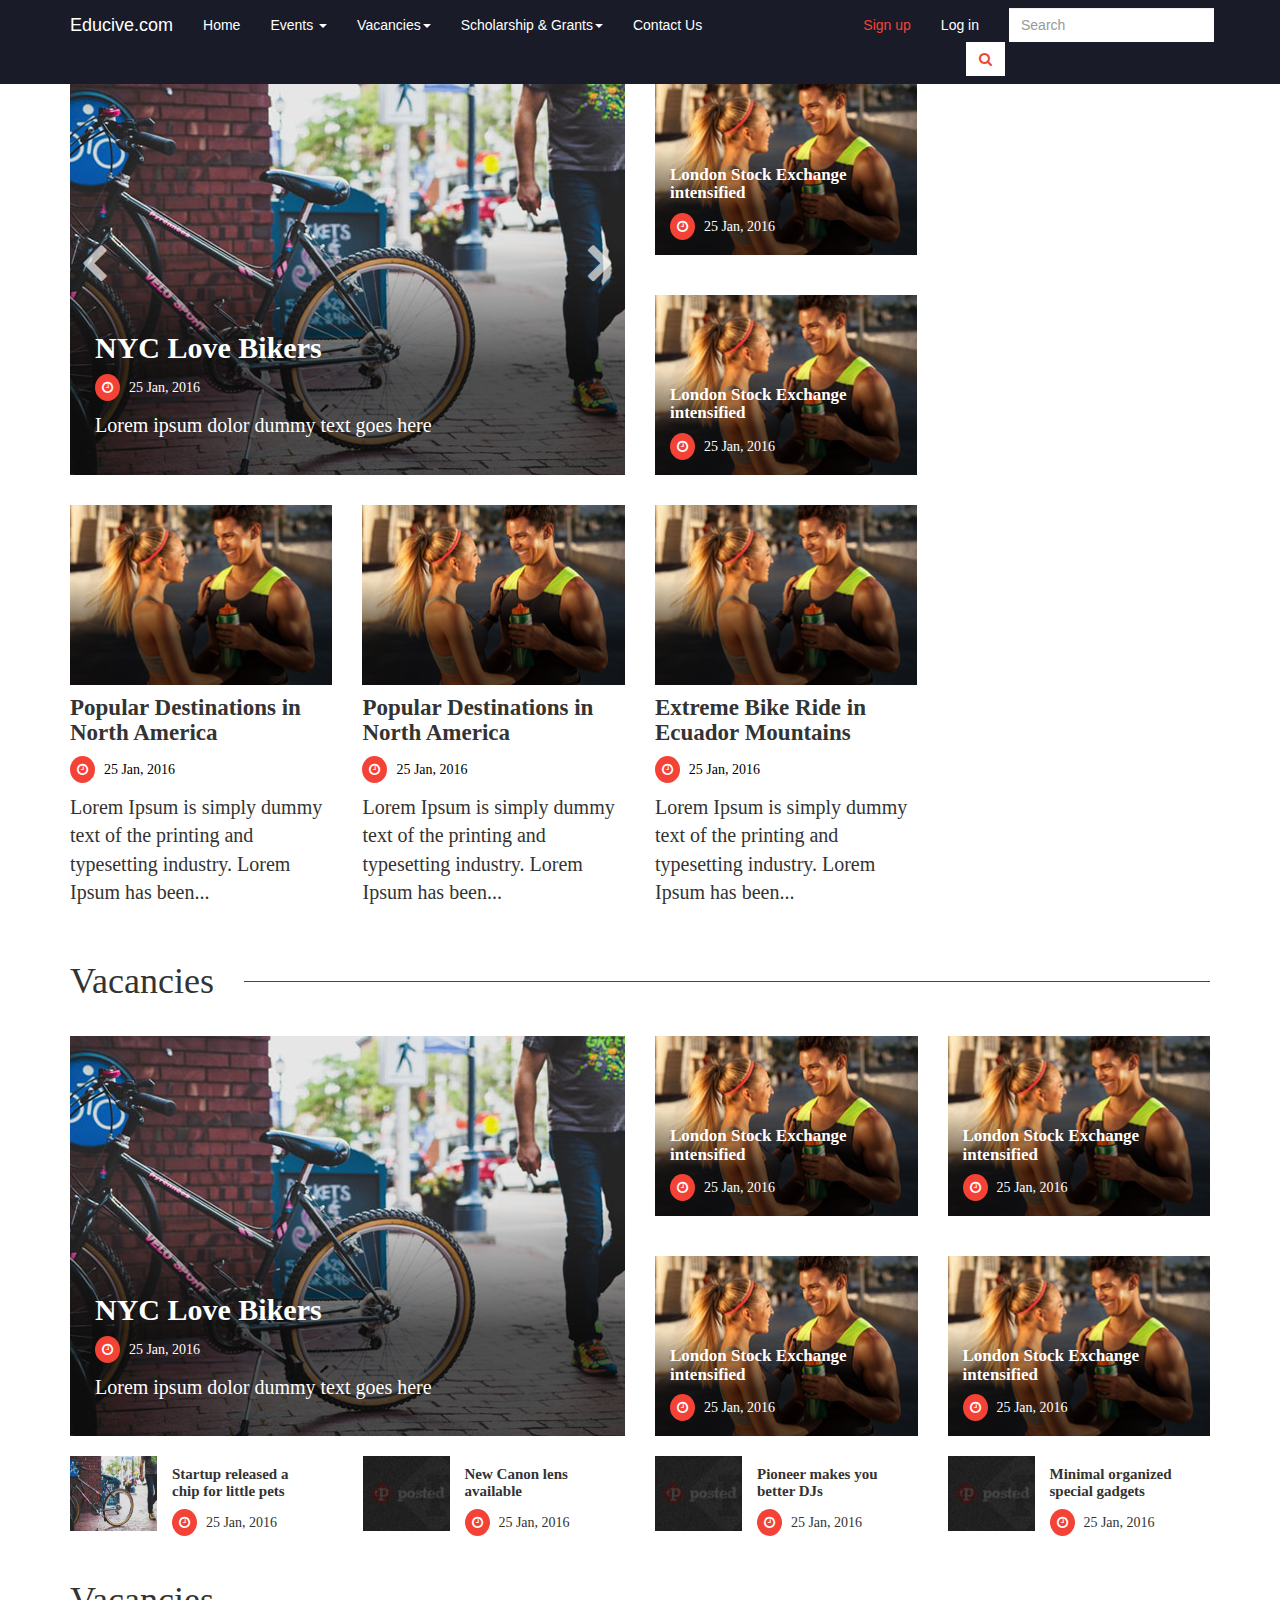
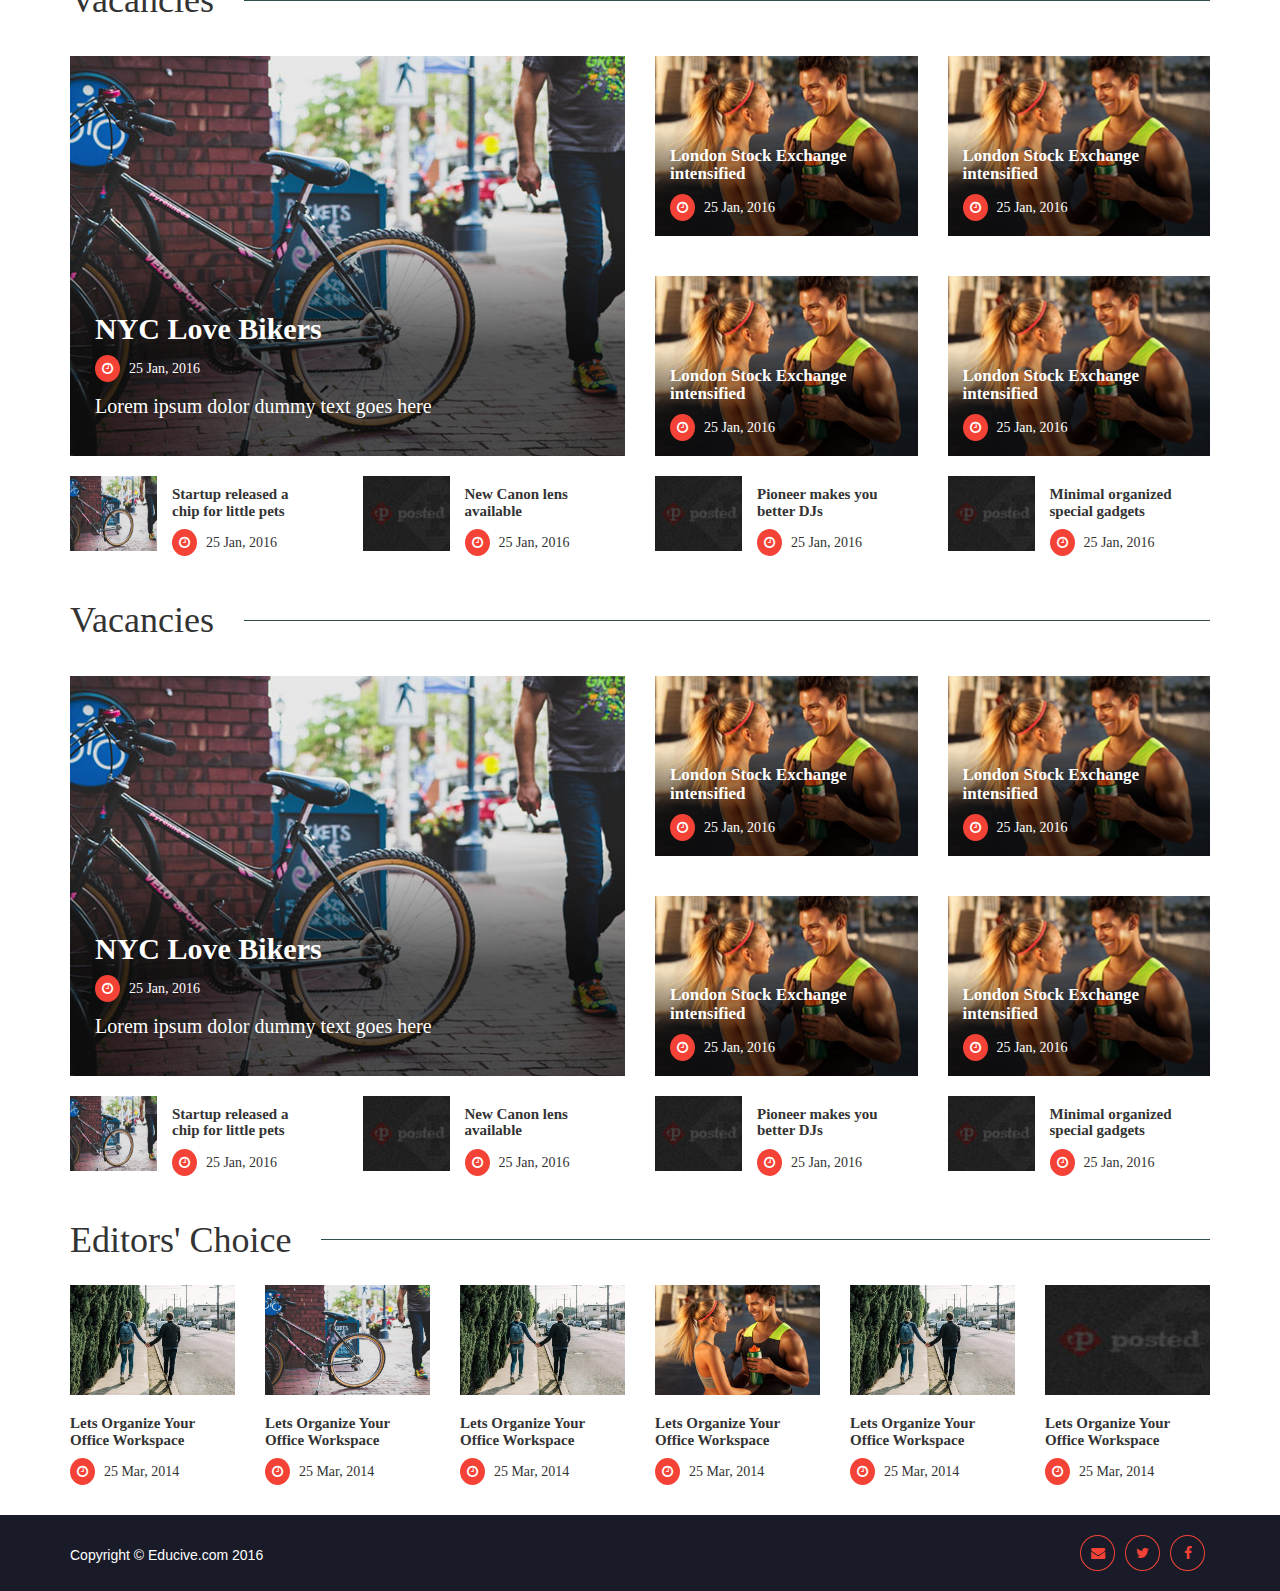
==== index.html @ 2a2cabd0 "First version" ====
<!DOCTYPE html>
<html>
<head>
	<title></title>
    <meta name="viewport" content="width=device-width, initial-scale=1.0">
	<link rel="stylesheet" type="text/css" href="assets/vendors/bootstrap/css/bootstrap.css">
	<link rel="stylesheet" type="text/css" href="assets/vendors/fontawesome/css/font-awesome.min.css">
	<link rel="stylesheet" type="text/css" href="assets/css/style.css">
    <!--<link href="https://fonts.googleapis.com/css?family=Raleway:400,700" rel="stylesheet">
    <link href="https://fonts.googleapis.com/css?family=Lato:400,700" rel="stylesheet">-->
</head>
<body>
<div>
<!-- 	Nigar header footer burda yazib o birsi sehifelerde paste elemelisen -->
	<section id="header">
        <nav class="navbar navbar-fixed-top">
          <div class="container">
            <!-- Brand and toggle get grouped for better mobile display -->
            <div class="navbar-header">
                <button type="button" class="navbar-toggle collapsed" data-toggle="collapse" data-target="#bs-example-navbar-collapse-1" aria-expanded="false">
                    <i class="fa fa-bars" aria-hidden="true"></i>
                </button>
                <a class="navbar-brand" href="#">Educive.com</a>
                 <form style="float:left" class="visible-xs-block col-xs-5">
                    <div class="form-group collapsed-form">
                        <input type="text" class="form-control" placeholder="Search">
                        <button type="submit" class="btn btn-default"><i class="fa fa-search" aria-hidden="true"></i></button>
                    </div>
                </form>
            </div>
              
            <!-- Collect the nav links, forms, and other content for toggling -->
            <div class="collapse navbar-collapse" id="bs-example-navbar-collapse-1">
              <ul class="nav navbar-nav">
                <li class="active"><a href="#">Home<span class="sr-only">(current)</span></a></li>
                <li class="dropdown">
                  <a id="drop11" href="#" class="dropdown-toggle" data-toggle="dropdownn" role="button" aria-haspopup="true" aria-expanded="false">Events <span class="caret"></span></a>
                  <ul class="dropdown-menu" id="drop1">
                    <li><a href="#">Trainings</a></li>
                    <li><a href="#">Camps</a></li>
                    <li><a href="#">Conferences</a></li>
                    <li><a href="#">Contest</a></li>
                    <li><a href="#">Workshops</a></li>
                    <li><a href="#">Adventures</a></li>
                    <li><a href="#">Exhibition</a></li>
                    <li><a href="#">Competition</a></li>
                  </ul>
                </li>
                <li class="dropdown">
                  <a href="#" class="dropdown-toggle" data-toggle="dropdown" role="button" aria-haspopup="true" aria-expanded="false">Vacancies<span class="caret"></span></a>
                  <ul class="dropdown-menu">
                    <li><a href="#">Jobs</a></li>
                    <li><a href="#">Interships</a></li>
                    <li><a href="#">Volunteering</a></li>
                  </ul>
                </li>
                <li class="dropdown">
                  <a href="#" class="dropdown-toggle" data-toggle="dropdown" role="button" aria-haspopup="true" aria-expanded="false">Scholarship &amp; Grants<span class="caret"></span></a>
                  <ul class="dropdown-menu">
                    <li><a href="#">Bachelor</a></li>
                    <li><a href="#">Grants</a></li>
                    <li><a href="#">Master</a></li>
                    <li><a href="#">Phd</a></li>
                    <li><a href="#">Fellowship</a></li>
                  </ul>
                </li>
                <li><a href="#">Contact Us<span class="sr-only"</span></a></li>
              </ul>
              <form class="navbar-form navbar-right hidden-xs">
                <div class="form-group">
                    <input type="text" class="form-control" placeholder="Search">
                    <button type="submit" class="btn btn-default"><i class="fa fa-search" aria-hidden="true"></i></button>
                </div>
              </form>
              <ul class="nav navbar-nav navbar-right">
                <li><a id="signUp" href="#">Sign up</a></li>
                <li><a href="#">Log in</a></li>
              </ul>
            </div><!-- /.navbar-collapse -->
          </div><!-- /.container-fluid -->
        </nav>
    </section><!--  Nigar -->
	<section id="index">
	<div class="container">
	<div class="row" id="upcoming">
			<div class="col-md-9">
				<div class="row" id="row1">
					<div class="col-md-8">
						<div class="slider">
						
							<div class="bigItem item" id="sliderItem1">
								<div class="itemImg">
									<img class="img-responsive" src="images/item1.jpg">
								</div>
								<div class="gradient"></div>
								<div class="itemContent innerItemContent">
									<h1>NYC Love Bikers</h1>
									<span class="fa fa-clock-o" aria-hidden="true"></span>
									<span class="deadline">25 Jan, 2016</span>
									<p>Lorem ipsum dolor dummy text goes here</p>
								</div>
							</div>
						
							<div class="bigItem item"  id="sliderItem2" style="display:none">
								<div class="itemImg">
									<img class="img-responsive" src="images/item2.jpg">
								</div>
								<div class="gradient"></div>
								<div class="itemContent innerItemContent">
									<h1>Or they don't?</h1>
									<span class="fa fa-clock-o" aria-hidden="true"></span>
									<span class="deadline">25 Feb, 2016</span>
									<p>Lorem ipsum dolor dummy text goes here</p>
								</div>
							</div>
						
							<div class="bigItem item"  id="sliderItem3" style="display:none">
								<div class="itemImg">
									<img class="img-responsive" src="images/item3.jpg">
								</div>
								<div class="gradient"></div>
								<div class="itemContent innerItemContent">
									<h1>Or they don't?</h1>
									<span class="fa fa-clock-o" aria-hidden="true"></span>
									<span class="deadline">25 Feb, 2016</span>
									<p>Lorem ipsum dolor dummy text goes here</p>
								</div>
							</div>
							
						<span class="fa fa-chevron-left" aria-hidden="true"></span>
						<span class="fa fa-chevron-right" aria-hidden="true"></span>
						</div>
					</div>
					<div class="col-md-4 col-xs-12">
						<div class="mediumItem item col-md-12 col-sm-6">
							<div class="itemImg">
								<img class="img-responsive" src="images/item2.jpg">
							</div>
							<div class="gradient"></div>
							<div class="itemContent innerItemContent">
								<h1>London Stock Exchange intensified</h1>
								<span class="fa fa-clock-o" aria-hidden="true"></span>
								<span class="deadline">25 Jan, 2016</span>
							</div>
						</div>
						<!-- Divider -->
						<div style="height:40px;" class="hidden-sm hidden-xs col-md-12"></div>

						<div class="mediumItem item col-md-12 col-sm-6">
							<div class="itemImg">
								<img class="img-responsive" src="images/item2.jpg">
							</div>
							<div class="gradient"></div>
							<div class="itemContent innerItemContent">
								<h1>London Stock Exchange intensified</h1>
								<span class="fa fa-clock-o" aria-hidden="true"></span>
								<span class="deadline">25 Jan, 2016</span>
							</div>
						</div>
					</div>
				</div>
				<div class="row" id="row2">
					<div class="col-md-4 col-sm-4">
						<div class="mediumItem item">
							<div class="itemImg">
								<img class="img-responsive" src="images/item2.jpg">
							</div>
							<div class="gradient"></div>
							<div class="itemContent outerItemContent">
								<h1>Popular Destinations in North America</h1>
								<span class="fa fa-clock-o" aria-hidden="true"></span>
								<span class="deadline">25 Jan, 2016</span>
								<p>Lorem Ipsum is simply dummy text of the printing and typesetting industry. Lorem Ipsum has been...</p>
							</div>
						</div>
					</div>
					<div class="col-md-4 col-sm-4">
						<div class="mediumItem item">
							<div class="itemImg">
								<img class="img-responsive" src="images/item2.jpg">
							</div>
							<div class="gradient"></div>
							<div class="itemContent outerItemContent">
								<h1>Popular Destinations in North America</h1>
								<span class="fa fa-clock-o" aria-hidden="true"></span>
								<span class="deadline">25 Jan, 2016</span>
								<p>Lorem Ipsum is simply dummy text of the printing and typesetting industry. Lorem Ipsum has been...</p>
							</div>
						</div>
					</div>
					<div class="col-md-4 col-sm-4">
						<div class="mediumItem item">
							<div class="itemImg">
								<img class="img-responsive" src="images/item2.jpg">

							</div>
							<div class="gradient"></div>
							<div class="itemContent outerItemContent">
								<h1>Extreme Bike Ride in Ecuador Mountains</h1>
								<span class="fa fa-clock-o" aria-hidden="true"></span>
								<span class="deadline">25 Jan, 2016</span>
								<p>Lorem Ipsum is simply dummy text of the printing and typesetting industry. Lorem Ipsum has been...</p>
							</div>
						</div>
					</div>
				</div>
			</div>
			<div class="col-md-3">

			</div>
		</div><!--  End of upcoming deadlines row -->
		
		<div class="sectionHeader">
			<h1>Vacancies</1>
		</div>
		
		<div class="row" id="vacancies">
		<!--Big and medium items-->
		<div class="row">
			<div class="col-md-6">
				<div class="bigItem item">
					<div class="itemImg">
						<img class="img-responsive" src="images/item1.jpg">
					</div>
					<div class="gradient"></div>
					<div class="itemContent innerItemContent">
						<h1>NYC Love Bikers</h1>
						<span class="fa fa-clock-o" aria-hidden="true"></span>
						<span class="deadline">25 Jan, 2016</span>
						<p>Lorem ipsum dolor dummy text goes here</p>
					</div>
				</div>
			</div>
			<div class="col-md-3 col-sm-6">
				<div class="mediumItem item">
					<div class="itemImg">
						<img class="img-responsive" src="images/item2.jpg">
					</div>
					<div class="gradient"></div>
					<div class="itemContent innerItemContent">
						<h1>London Stock Exchange intensified</h1>
						<span class="fa fa-clock-o" aria-hidden="true"></span>
						<span class="deadline">25 Jan, 2016</span>
					</div>
				</div>
				<!-- Divider -->
				<div style="height:40px;" class="hidden-sm hidden-xs"></div>
				
				<div class="mediumItem item">
					<div class="itemImg">
						<img class="img-responsive" src="images/item2.jpg">
					</div>
					
					<div class="gradient"></div>
					<div class="itemContent innerItemContent">
						<h1>London Stock Exchange intensified</h1>
						<span class="fa fa-clock-o" aria-hidden="true"></span>
						<span class="deadline">25 Jan, 2016</span>
					</div>
				</div>
			</div>
			<div class="col-md-3 col-sm-6">
				<div class="mediumItem item">
					<div class="itemImg">
						<img class="img-responsive" src="images/item2.jpg">
					</div>
					
					<div class="gradient"></div>
					<div class="itemContent innerItemContent">
						<h1>London Stock Exchange intensified</h1>
						<span class="fa fa-clock-o" aria-hidden="true"></span>
						<span class="deadline">25 Jan, 2016</span>
					</div>
				</div>
				<!-- Divider -->
				<div style="height:40px;" class="hidden-sm hidden-xs"></div>
				
				<div class="mediumItem item">
					<div class="itemImg">
						<img class="img-responsive" src="images/item2.jpg">
					</div>
					<div class="gradient"></div>
					<div class="itemContent innerItemContent">
						<h1>London Stock Exchange intensified</h1>
						<span class="fa fa-clock-o" aria-hidden="true"></span>
						<span class="deadline">25 Jan, 2016</span>
					</div>
				</div>
			</div>
		</div>
			<div class="row">
				<div class="col-md-3 col-sm-6 hidden-xs item smallItem">
					<div class="col-md-4 col-sm-4 smallItemImg">
						<img class="img-responsive" src="images/item1.jpg">
					</div>
					<div class="col-md-8 col-sm-8 itemContent smallItemContent">
						<h1>Startup released a chip for little pets</h1>
						<span class="fa fa-clock-o" aria-hidden="true"></span>
						<span class="deadline">25 Jan, 2016</span>
					</div>
				</div>
				<div class="col-md-3 col-sm-6 hidden-xs item smallItem">
					<div class="col-md-4 col-sm-4 smallItemImg">
						<img class="img-responsive" src="images/item3.jpg">
					</div>
					<div class="col-md-8 col-sm-8 itemContent smallItemContent">
						<h1>New Canon lens available</h1>
						<span class="fa fa-clock-o" aria-hidden="true"></span>
						<span class="deadline">25 Jan, 2016</span>
					</div>
				</div>
				<div class="col-md-3 col-sm-6 hidden-xs item smallItem">
					<div class="col-md-4 col-sm-4 smallItemImg">
						<img class="img-responsive" src="images/item3.jpg">
					</div>
					<div class="col-md-8 col-sm-8 itemContent smallItemContent">
						<h1>Pioneer makes you better DJs</h1>
						<span class="fa fa-clock-o" aria-hidden="true"></span>
						<span class="deadline">25 Jan, 2016</span>
					</div>
				</div>
				<div class="col-md-3 col-sm-6 hidden-xs item smallItem">
					<div class="col-md-4 col-sm-4 smallItemImg">
						<img class="img-responsive" src="images/item3.jpg">
					</div>
					<div class="col-md-8 col-sm-8 itemContent smallItemContent">
						<h1>Minimal organized special gadgets</h1>
						<span class="fa fa-clock-o" aria-hidden="true"></span>
						<span class="deadline">25 Jan, 2016</span>
					</div>
				</div>
			</div>
		</div><!--  End of vacancies row -->
		
		<div class="sectionHeader">
			<h1>Vacancies</1>
		</div>
		
		<div class="row" id="vacancies">
		<!--Big and medium items-->
		<div class="row">
			<div class="col-md-6">
				<div class="bigItem item">
					<div class="itemImg">
						<img class="img-responsive" src="images/item1.jpg">
					</div>
					<div class="gradient"></div>
					<div class="itemContent innerItemContent">
						<h1>NYC Love Bikers</h1>
						<span class="fa fa-clock-o" aria-hidden="true"></span>
						<span class="deadline">25 Jan, 2016</span>
						<p>Lorem ipsum dolor dummy text goes here</p>
					</div>
				</div>
			</div>
			<div class="col-md-3 col-sm-6">
				<div class="mediumItem item">
					<div class="itemImg">
						<img class="img-responsive" src="images/item2.jpg">
					</div>
					<div class="gradient"></div>
					<div class="itemContent innerItemContent">
						<h1>London Stock Exchange intensified</h1>
						<span class="fa fa-clock-o" aria-hidden="true"></span>
						<span class="deadline">25 Jan, 2016</span>
					</div>
				</div>
				<!-- Divider -->
				<div style="height:40px;" class="hidden-sm hidden-xs"></div>
				
				<div class="mediumItem item">
					<div class="itemImg">
						<img class="img-responsive" src="images/item2.jpg">
					</div>
					
					<div class="gradient"></div>
					<div class="itemContent innerItemContent">
						<h1>London Stock Exchange intensified</h1>
						<span class="fa fa-clock-o" aria-hidden="true"></span>
						<span class="deadline">25 Jan, 2016</span>
					</div>
				</div>
			</div>
			<div class="col-md-3 col-sm-6">
				<div class="mediumItem item">
					<div class="itemImg">
						<img class="img-responsive" src="images/item2.jpg">
					</div>
					
					<div class="gradient"></div>
					<div class="itemContent innerItemContent">
						<h1>London Stock Exchange intensified</h1>
						<span class="fa fa-clock-o" aria-hidden="true"></span>
						<span class="deadline">25 Jan, 2016</span>
					</div>
				</div>
				<!-- Divider -->
				<div style="height:40px;" class="hidden-sm hidden-xs"></div>
				
				<div class="mediumItem item">
					<div class="itemImg">
						<img class="img-responsive" src="images/item2.jpg">
					</div>
					<div class="gradient"></div>
					<div class="itemContent innerItemContent">
						<h1>London Stock Exchange intensified</h1>
						<span class="fa fa-clock-o" aria-hidden="true"></span>
						<span class="deadline">25 Jan, 2016</span>
					</div>
				</div>
			</div>
		</div>
			<div class="row">
				<div class="col-md-3 col-sm-6 hidden-xs item smallItem">
					<div class="col-md-4 col-sm-4 smallItemImg">
						<img class="img-responsive" src="images/item1.jpg">
					</div>
					<div class="col-md-8 col-sm-8 itemContent smallItemContent">
						<h1>Startup released a chip for little pets</h1>
						<span class="fa fa-clock-o" aria-hidden="true"></span>
						<span class="deadline">25 Jan, 2016</span>
					</div>
				</div>
				<div class="col-md-3 col-sm-6 hidden-xs item smallItem">
					<div class="col-md-4 col-sm-4 smallItemImg">
						<img class="img-responsive" src="images/item3.jpg">
					</div>
					<div class="col-md-8 col-sm-8 itemContent smallItemContent">
						<h1>New Canon lens available</h1>
						<span class="fa fa-clock-o" aria-hidden="true"></span>
						<span class="deadline">25 Jan, 2016</span>
					</div>
				</div>
				<div class="col-md-3 col-sm-6 hidden-xs item smallItem">
					<div class="col-md-4 col-sm-4 smallItemImg">
						<img class="img-responsive" src="images/item3.jpg">
					</div>
					<div class="col-md-8 col-sm-8 itemContent smallItemContent">
						<h1>Pioneer makes you better DJs</h1>
						<span class="fa fa-clock-o" aria-hidden="true"></span>
						<span class="deadline">25 Jan, 2016</span>
					</div>
				</div>
				<div class="col-md-3 col-sm-6 hidden-xs item smallItem">
					<div class="col-md-4 col-sm-4 smallItemImg">
						<img class="img-responsive" src="images/item3.jpg">
					</div>
					<div class="col-md-8 col-sm-8 itemContent smallItemContent">
						<h1>Minimal organized special gadgets</h1>
						<span class="fa fa-clock-o" aria-hidden="true"></span>
						<span class="deadline">25 Jan, 2016</span>
					</div>
				</div>
			</div>
		</div><!--  End of vacancies row -->
		
		
		<div class="sectionHeader">
			<h1>Vacancies</1>
		</div>
		
		<div class="row" id="vacancies">
		<!--Big and medium items-->
		<div class="row">
			<div class="col-md-6">
				<div class="bigItem item">
					<div class="itemImg">
						<img class="img-responsive" src="images/item1.jpg">
					</div>
					<div class="gradient"></div>
					<div class="itemContent innerItemContent">
						<h1>NYC Love Bikers</h1>
						<span class="fa fa-clock-o" aria-hidden="true"></span>
						<span class="deadline">25 Jan, 2016</span>
						<p>Lorem ipsum dolor dummy text goes here</p>
					</div>
				</div>
			</div>
			<div class="col-md-3 col-sm-6">
				<div class="mediumItem item">
					<div class="itemImg">
						<img class="img-responsive" src="images/item2.jpg">
					</div>
					<div class="gradient"></div>
					<div class="itemContent innerItemContent">
						<h1>London Stock Exchange intensified</h1>
						<span class="fa fa-clock-o" aria-hidden="true"></span>
						<span class="deadline">25 Jan, 2016</span>
					</div>
				</div>
				<!-- Divider -->
				<div style="height:40px;" class="hidden-sm hidden-xs"></div>
				
				<div class="mediumItem item">
					<div class="itemImg">
						<img class="img-responsive" src="images/item2.jpg">
					</div>
					
					<div class="gradient"></div>
					<div class="itemContent innerItemContent">
						<h1>London Stock Exchange intensified</h1>
						<span class="fa fa-clock-o" aria-hidden="true"></span>
						<span class="deadline">25 Jan, 2016</span>
					</div>
				</div>
			</div>
			<div class="col-md-3 col-sm-6">
				<div class="mediumItem item">
					<div class="itemImg">
						<img class="img-responsive" src="images/item2.jpg">
					</div>
					
					<div class="gradient"></div>
					<div class="itemContent innerItemContent">
						<h1>London Stock Exchange intensified</h1>
						<span class="fa fa-clock-o" aria-hidden="true"></span>
						<span class="deadline">25 Jan, 2016</span>
					</div>
				</div>
				<!-- Divider -->
				<div style="height:40px;" class="hidden-sm hidden-xs"></div>
				
				<div class="mediumItem item">
					<div class="itemImg">
						<img class="img-responsive" src="images/item2.jpg">
					</div>
					<div class="gradient"></div>
					<div class="itemContent innerItemContent">
						<h1>London Stock Exchange intensified</h1>
						<span class="fa fa-clock-o" aria-hidden="true"></span>
						<span class="deadline">25 Jan, 2016</span>
					</div>
				</div>
			</div>
		</div>
			<div class="row">
				<div class="col-md-3 col-sm-6 hidden-xs item smallItem">
					<div class="col-md-4 col-sm-4 smallItemImg">
						<img class="img-responsive" src="images/item1.jpg">
					</div>
					<div class="col-md-8 col-sm-8 itemContent smallItemContent">
						<h1>Startup released a chip for little pets</h1>
						<span class="fa fa-clock-o" aria-hidden="true"></span>
						<span class="deadline">25 Jan, 2016</span>
					</div>
				</div>
				<div class="col-md-3 col-sm-6 hidden-xs item smallItem">
					<div class="col-md-4 col-sm-4 smallItemImg">
						<img class="img-responsive" src="images/item3.jpg">
					</div>
					<div class="col-md-8 col-sm-8 itemContent smallItemContent">
						<h1>New Canon lens available</h1>
						<span class="fa fa-clock-o" aria-hidden="true"></span>
						<span class="deadline">25 Jan, 2016</span>
					</div>
				</div>
				<div class="col-md-3 col-sm-6 hidden-xs item smallItem">
					<div class="col-md-4 col-sm-4 smallItemImg">
						<img class="img-responsive" src="images/item3.jpg">
					</div>
					<div class="col-md-8 col-sm-8 itemContent smallItemContent">
						<h1>Pioneer makes you better DJs</h1>
						<span class="fa fa-clock-o" aria-hidden="true"></span>
						<span class="deadline">25 Jan, 2016</span>
					</div>
				</div>
				<div class="col-md-3 col-sm-6 hidden-xs item smallItem">
					<div class="col-md-4 col-sm-4 smallItemImg">
						<img class="img-responsive" src="images/item3.jpg">
					</div>
					<div class="col-md-8 col-sm-8 itemContent smallItemContent">
						<h1>Minimal organized special gadgets</h1>
						<span class="fa fa-clock-o" aria-hidden="true"></span>
						<span class="deadline">25 Jan, 2016</span>
					</div>
				</div>
			</div>
		</div><!--  End of vacancies row -->
		
		
		
		<div class="sectionHeader">
			<h1>Editors' Choice</1>
		</div>
		
		<div class="row" id="special">
			<!-- Will contain a section like "Editors' Choice"-->
			<div class="col-md-2 col-sm-4 col-xs-4">
				<div class="item specialItem">
					<div class="itemImg">
						<img src="images/item4.jpg" class="img-responsive">
					</div>
					<div class="itemContent">
						<h1>Lets Organize Your Office Workspace</h1>
						<span class="fa fa-clock-o" aria-hidden="true"></span>
						<span class="deadline">25 Mar, 2014</span>
					</div>
				</div>
			</div>
			<div class="col-md-2 col-sm-4 col-xs-4">
				<div class="item specialItem">
					<div class="itemImg">
						<img src="images/item1.jpg" class="img-responsive">
					</div>
					<div class="itemContent">
						<h1>Lets Organize Your Office Workspace</h1>
						<span class="fa fa-clock-o" aria-hidden="true"></span>
						<span class="deadline">25 Mar, 2014</span>
					</div>
				</div>
			</div>
			<div class="col-md-2 col-sm-4 col-xs-4">
				<div class="item specialItem">
					<div class="itemImg">
						<img src="images/item4.jpg" class="img-responsive">
					</div>
					<div class="itemContent">
						<h1>Lets Organize Your Office Workspace</h1>
						<span class="fa fa-clock-o" aria-hidden="true"></span>
						<span class="deadline">25 Mar, 2014</span>
					</div>
				</div>
			</div>
			<div class="col-md-2 col-sm-4 col-xs-4">
				<div class="item specialItem">
					<div class="itemImg">
						<img src="images/item2.jpg" class="img-responsive">
					</div>
					<div class="itemContent">
						<h1>Lets Organize Your Office Workspace</h1>
						<span class="fa fa-clock-o" aria-hidden="true"></span>
						<span class="deadline">25 Mar, 2014</span>
					</div>
				</div>
			</div>
			<div class="col-md-2 col-sm-4 col-xs-4">
				<div class="item specialItem">
					<div class="itemImg">
						<img src="images/item4.jpg" class="img-responsive">
					</div>
					<div class="itemContent">
						<h1>Lets Organize Your Office Workspace</h1>
						<span class="fa fa-clock-o" aria-hidden="true"></span>
						<span class="deadline">25 Mar, 2014</span>
					</div>
				</div>
			</div>
			<div class="col-md-2 col-sm-4 col-xs-4">
				<div class="item specialItem">
					<div class="itemImg">
						<img src="images/item3.jpg" class="img-responsive">
					</div>
					<div class="itemContent">
						<h1>Lets Organize Your Office Workspace</h1>
						<span class="fa fa-clock-o" aria-hidden="true"></span>
						<span class="deadline">25 Mar, 2014</span>
					</div>
				</div>
			</div>
		</div>
		</div><!--  End of container -->
	</section><!--  Cingiz -->
	<section id="footer">
        <div class="container">
            <div class="row">
                <div class="col-md-6 col-xs-12">
                    <span>Copyright &copy; Educive.com 2016</span>
                </div>

                <div class="col-md-6 col-xs-12 ">
                    <a href="#"><i class="fa fa-facebook" aria-hidden="true"></i></a>
                    <a href="#"><i class="fa fa-twitter" aria-hidden="true"></i></a>
                    <a href="#"><i class="fa fa-envelope" aria-hidden="true"></i></a>
                </div>
            </div>
        </div>
    </section><!--  Nigar -->
</div>



<script type="text/javascript" src="assets/vendors/jquery/jquery-3.1.0.js"></script>
<script type="text/javascript" src="assets/vendors/bootstrap/js/bootstrap.js"></script>
<script type="text/javascript" src="assets/js/main.js"></script>

</body>
</html>
---- assets/css/style.css ----
.animateRight {
  position: relative;
  animation: animateRight 1s ease;
  animation-play-state: paused; }

@keyframes animateRight {
  0% {
    left: -1500px;
    opacity: 0; }
  55% {
    left: 10px;
    opacity: .8; }
  100% {
    left: 0px;
    opacity: 1; } }
.animateLeft {
  position: relative;
  animation: animateLeft .6s ease;
  animation-play-state: paused; }

@keyframes animateLeft {
  0% {
    right: -1500px;
    opacity: 0; }
  55% {
    right: 10px;
    opacity: .8; }
  100% {
    right: 0px;
    opacity: 1; } }
#index h1, #index h2, #index h3, #index h4, #index h5, #index h6 {
  margin: 0;
  font-family: 'Raleway'; }
#index p {
  font-family: 'Lato';
  font-size: 20px;
  font-weight: 400; }
#index .deadline {
  font-family: 'Lato';
  font-size: 14px; }
#index .fa-clock-o {
  background-color: #F44336;
  border-radius: 100%;
  color: #fff;
  font-size: 13px;
  padding: 7px; }
#index .sectionHeader {
  padding-top: 30px;
  display: block;
  position: relative;
  overflow: hidden; }
  #index .sectionHeader h1 {
    display: inline-block;
    padding-right: 30px; }
  #index .sectionHeader:after {
    background-color: darkslategray;
    content: "";
    display: inline-block;
    position: absolute;
    top: 70%;
    height: 1px;
    width: 100%; }
#index .item {
  position: relative; }
  #index .item .itemImg {
    width: 100%;
    height: 100%;
    overflow: hidden; }
    #index .item .itemImg img {
      height: 100%;
      width: 100%; }
  #index .item .gradient {
    position: absolute;
    top: 0;
    left: 0;
    width: 100%;
    height: 100%;
    background: -moz-linear-gradient(bottom, rgba(0, 0, 0, 0.65) 0%, rgba(0, 0, 0, 0.65) 26%, transparent 58%, transparent 100%);
    background: -webkit-linear-gradient(bottom, rgba(0, 0, 0, 0.65) 0%, rgba(0, 0, 0, 0.65) 26%, transparent 58%, transparent 100%);
    background: linear-gradient(to top, rgba(0, 0, 0, 0.65) 0%, rgba(0, 0, 0, 0.65) 26%, transparent 58%, transparent 100%);
    filter: progid:DXImageTransform.Microsoft.gradient( startColorstr='#a6000000', endColorstr='#00000000',GradientType=0 ); }
  #index .item .itemContent h1 {
    font-weight: bold;
    padding-top: 10px;
    padding-bottom: 10px; }
  #index .item .itemContent .deadline {
    padding-left: 5px; }
  #index .item .itemContent p {
    padding-top: 10px; }
  #index .item .innerItemContent {
    padding: 15px;
    position: absolute;
    bottom: 0;
    left: 0; }
    #index .item .innerItemContent h1 {
      font-size: 17px;
      color: #fff; }
    #index .item .innerItemContent p {
      color: #fff; }
    #index .item .innerItemContent .deadline {
      color: #fff; }
  #index .item .outerItemContent .deadline {
    color: #000; }
  #index .item .outerItemContent h1 {
    font-size: 23px; }
#index .smallItem .smallItemImg {
  padding: 0;
  height: 75px;
  width: 87px;
  overflow: hidden; }
  #index .smallItem .smallItemImg img {
    height: 100%; }
#index .smallItem .smallItemContent h1 {
  font-size: 15px;
  font-weight: bold; }
#index .mediumItem {
  height: auto; }
  #index .mediumItem .itemImg {
    height: 180px; }
#index .bigItem {
  height: 400px; }
  #index .bigItem .itemContent {
    padding: 25px; }
    #index .bigItem .itemContent h1 {
      font-size: 30px; }
#index .specialItem .itemContent {
  padding-top: 10px; }
  #index .specialItem .itemContent h1 {
    font-size: 15px;
    padding-bottom: 10px; }
#index .specialItem .itemImg {
  width: 100%;
  height: 110px; }
#index .slider {
  height: 400;
  overflow: hidden; }
  #index .slider .fa-chevron-left, #index .slider .fa-chevron-right {
    position: absolute;
    cursor: pointer;
    color: #fff;
    font-size: 40px;
    top: 170px;
    opacity: .65; }
    #index .slider .fa-chevron-left:hover, #index .slider .fa-chevron-right:hover {
      opacity: 1; }
  #index .slider .fa-chevron-left {
    left: 25px; }
  #index .slider .fa-chevron-right {
    right: 25px; }
#index #upcoming .col-md-9 .row {
  padding: 15px 0; }
  #index #upcoming .col-md-9 .row .col-md-4 .col-md-12 {
    padding: 0; }
#index #upcoming .col-md-9 #row2 .gradient {
  height: 180px; }
#index #vacancies {
  padding-top: 25px;
  padding: 15px 0;
  margin: 0; }
  #index #vacancies .row {
    padding-top: 20px; }
#index #special {
  padding-top: 25px; }
  #index #special .col-md-2 {
    transition-duration: .2s; }

@media (min-width: 768px) and (max-width: 992px) {
  #upcoming #row1 .bigItem {
    margin-bottom: 30px; }
  #upcoming #row1 .col-sm-6:first-child {
    padding-right: 15px !important; }
  #upcoming #row1 .col-sm-6:last-child {
    padding-left: 15px !important; }

  #vacancies .item {
    padding-top: 20px; }
    #vacancies .item .smallItemContent {
      padding-left: 15px; } }
@media (max-width: 768px) {
  .row {
    padding-top: 0 !important; }
    .row .item {
      margin-top: 20px; }
      .row .item .itemImg {
        height: 400px !important; }
    .row .specialItem .itemImg {
      height: 100px !important; }

  #upcoming #row2 .gradient {
    height: 400px !important; }

  #vacancies .smallItemContent {
    padding-left: 15px; }
  #vacancies .mediumItem {
    padding-top: 0 !important; } }
.section-main-content .post {
  margin-bottom: 30px; }
.section-main-content .post img:hover {
  opacity: 0.5;
  background: #000; }
.section-main-content .post-txt h3 {
  margin: 0;
  color: #000;
  font-weight: 600;
  font-size: 16px;
  line-height: 1.1 !important;
  margin-bottom: 10px; }
.section-main-content .post-txt a {
  color: #000 !important; }
.section-main-content .post-txt .caticon {
  font-size: 12px; }
.section-main-content .post-txt p {
  padding: 10px 0;
  font-size: 14px;
  color: #000;
  line-height: 22px;
  font-weight: 300; }
.section-main-content .lifestyle {
  background-color: #f2388a;
  display: inline-block;
  border-radius: 6px;
  margin-right: 15px;
  width: 27px;
  height: 27px;
  text-align: center;
  vertical-align: middle;
  transform: rotate(45deg); }
.section-main-content .headline-row i {
  color: #fff;
  font-style: normal;
  font-weight: 700;
  font-size: 16px;
  width: 27px;
  height: 27px;
  padding-top: 9px;
  display: inline-block;
  position: absolute;
  z-index: 3;
  text-align: center; }
.section-main-content .headline-row h1 {
  background: #fff;
  padding-right: 20px;
  padding-left: 5px;
  z-index: 1;
  padding-right: 20px;
  padding-left: 5px;
  font-size: 30px; }
.section-main-content .headline-row:after {
  background: #ddd;
  display: block;
  height: 1px;
  top: 55%;
  width: 100%;
  left: 0;
  position: absolute; }

@media (max-width: 768px) {
  .post-txt h3 {
    font-size: 24px !important; } }
@media (min-width: 992px) {
  font-size: 20px; }
#header {
  padding-bottom: 60px; }
  #header .navbar {
    background-color: #191B28 !important;
    border-radius: 0;
    border: none; }
    #header .navbar a {
      font-family: 'Raleway', sans-serif;
      color: white; }
    #header .navbar .navbar-header button i {
      color: white; }
    #header .navbar ul .active {
      color: #F44336; }
    #header .navbar ul li a {
      transition: all 0.2s ease;
      background: transparent !important; }
      #header .navbar ul li a:hover, #header .navbar ul li a:focus {
        color: #F44336;
        background: none; }
    #header .navbar ul li #signUp {
      color: #F44336; }
    #header .navbar ul li ul {
      border: none;
      border-radius: 0;
      background-color: #191B28; }
      #header .navbar ul li ul li {
        padding: 5px;
        transition: all 0.2s ease;
        border-left: 5px solid transparent; }
        #header .navbar ul li ul li:hover {
          border-color: #F44336; }
    #header .navbar .form-group .form-control {
      display: inline-block !important;
      border: none !important; }
    #header .navbar .form-group input {
      margin-right: -4px;
      border-radius: 0; }
    #header .navbar .form-group button {
      border-radius: 0;
      border-color: transparent;
      margin-left: -43px; }
      #header .navbar .form-group button i {
        color: #F44336; }
    #header .navbar .collapsed-form {
      margin-top: 12px; }
      #header .navbar .collapsed-form .form-control {
        width: 70%;
        padding: 3px 3px;
        height: auto;
        border: none; }
      #header .navbar .collapsed-form button {
        margin-top: -2px;
        padding: 3px;
        border: none; }

#footer {
  margin-top: 30px;
  padding: 15px;
  background: #191B28;
  color: white;
  font-family: 'Raleway', sans-serif; }
  #footer div span {
    margin-top: 15px;
    display: block; }
  #footer div i {
    text-align: center;
    padding: 10px 0;
    width: 35px;
    margin: 5px;
    color: #F44336;
    border: 1px solid #F44336;
    border-radius: 50%;
    transition: all 0.2s ease; }
    #footer div i:hover {
      background: #F44336;
      color: #191B28; }

@media (min-width: 768px) {
  #footer span {
    float: left; }
  #footer i {
    float: right; } }
@media (max-width: 768px) {
  #footer div {
    text-align: center; } }
@media (max-width: 1200px) {
  .navbar-header {
    float: none; }

  .navbar-left, .navbar-right {
    float: none !important; }

  .navbar-toggle {
    display: block; }

  .navbar-collapse {
    border-top: 1px solid transparent;
    box-shadow: inset 0 1px 0 rgba(255, 255, 255, 0.1); }

  .navbar-fixed-top {
    top: 0;
    border-width: 0 0 1px; }

  .navbar-collapse.collapse {
    display: none !important; }

  .navbar-nav {
    float: none !important;
    margin-top: 7.5px; }

  .navbar-nav > li {
    float: none; }

  .navbar-nav > li > a {
    padding-top: 10px;
    padding-bottom: 10px; }

  .collapse.in {
    display: block !important; } }
#author h1 {
  font-size: 48px;
  font-weight: 600;
  padding-right: 20px;
  margin: 0 0 20px 0; }
#author .link i {
  color: black;
  font-size: 16px;
  padding-left: 5px; }
#author .border {
  margin-top: 40px;
  border-left: 5px solid #EEEEEE;
  padding: 5px; }
  #author .border span {
    color: gray; }
#author .archives a {
  color: black; }
#author .archives p {
  margin-top: 10px; }
#author .archives .xett {
  width: 100%;
  height: 1px;
  background-color: #DDDDDD;
  margin-top: 35px; }

#contact p {
  line-height: 22px; }
#contact h1 {
  font-size: 48px;
  font-weight: 600;
  padding-right: 20px;
  margin: 0px 0px 20px; }
#contact .xett {
  width: 100%;
  height: 1px;
  background-color: #DDDDDD;
  margin-top: 35px; }
#contact .btn1 {
  width: 105px;
  height: 40px;
  background-color: #93B228;
  color: white;
  border: none; }
  #contact .btn1:hover {
    background-color: #073956; }

/*# sourceMappingURL=style.css.map */
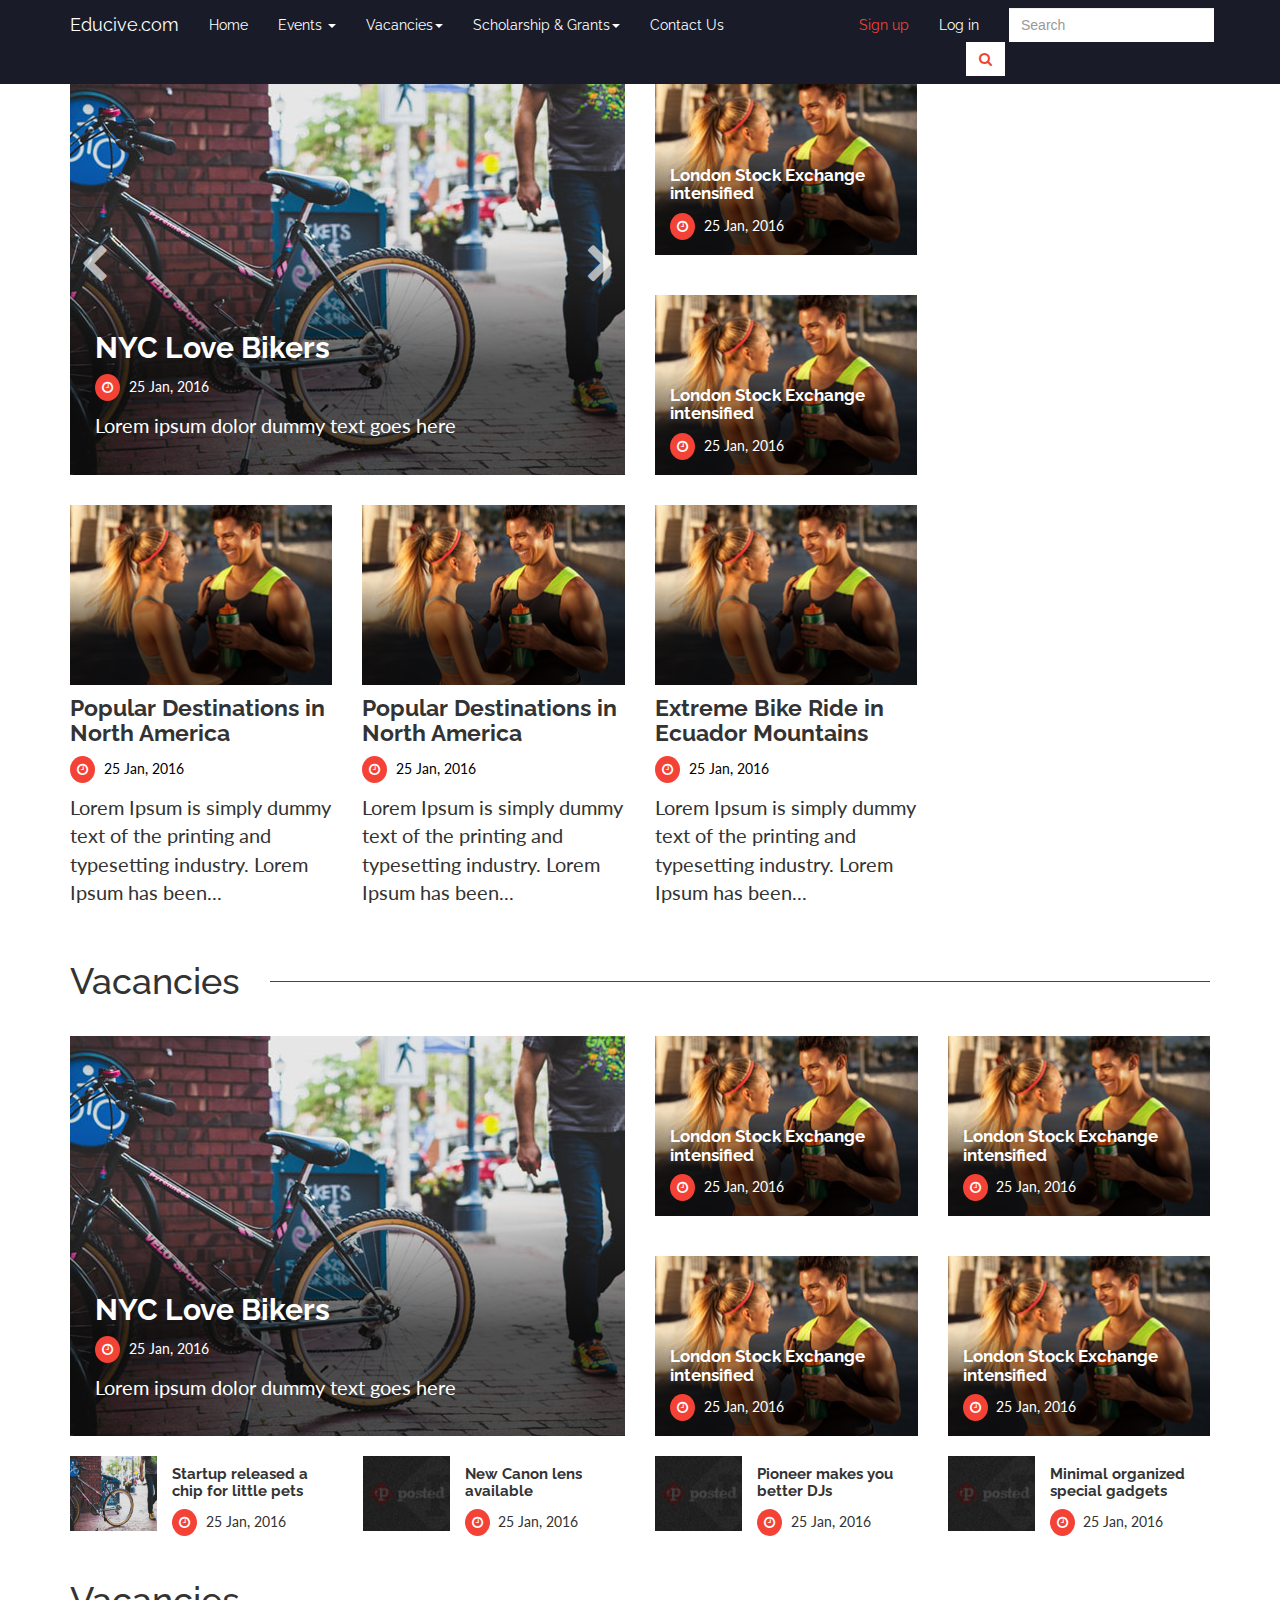
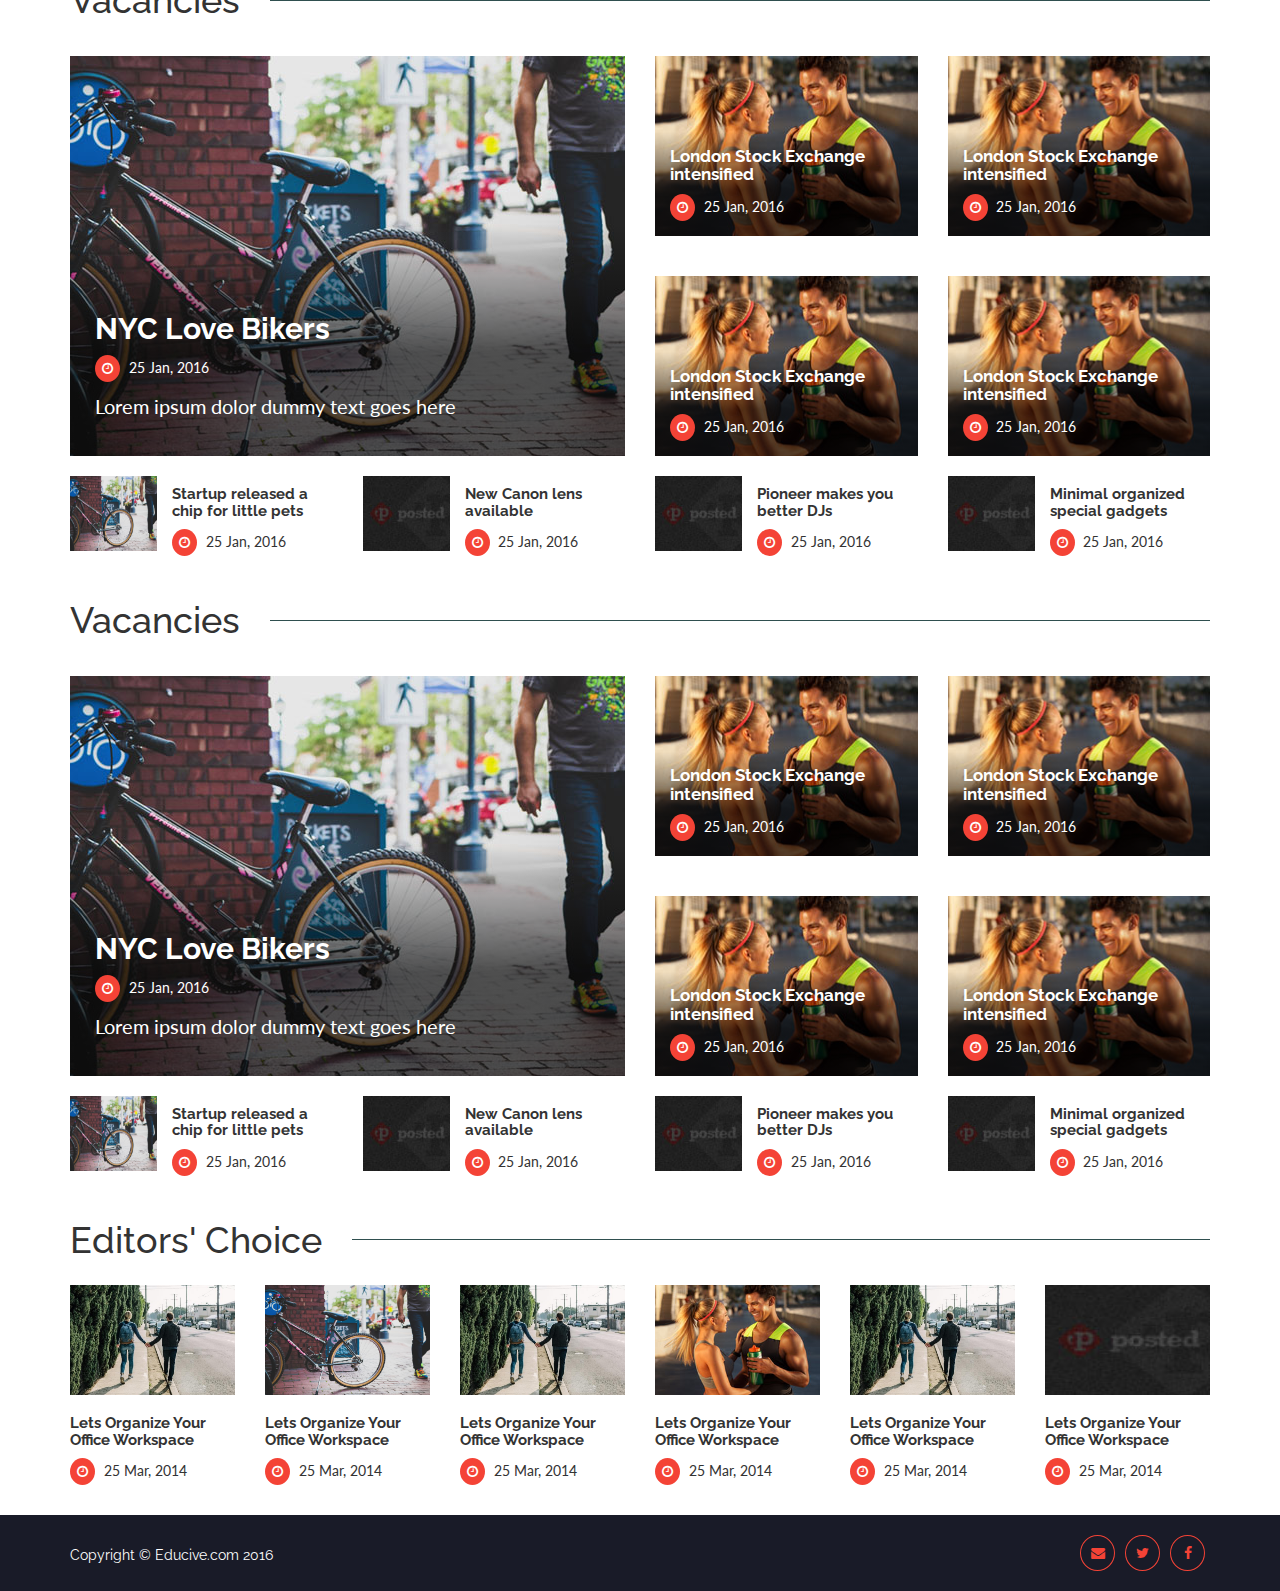
==== commit 5901a22a: "Fonts" ====
--- a/index.html
+++ b/index.html
@@ -6,8 +6,8 @@
 	<link rel="stylesheet" type="text/css" href="assets/vendors/bootstrap/css/bootstrap.css">
 	<link rel="stylesheet" type="text/css" href="assets/vendors/fontawesome/css/font-awesome.min.css">
 	<link rel="stylesheet" type="text/css" href="assets/css/style.css">
-    <!--<link href="https://fonts.googleapis.com/css?family=Raleway:400,700" rel="stylesheet">
-    <link href="https://fonts.googleapis.com/css?family=Lato:400,700" rel="stylesheet">-->
+    <link href="https://fonts.googleapis.com/css?family=Raleway:400,700" rel="stylesheet">
+    <link href="https://fonts.googleapis.com/css?family=Lato:400,700" rel="stylesheet">
 </head>
 <body>
 <div>
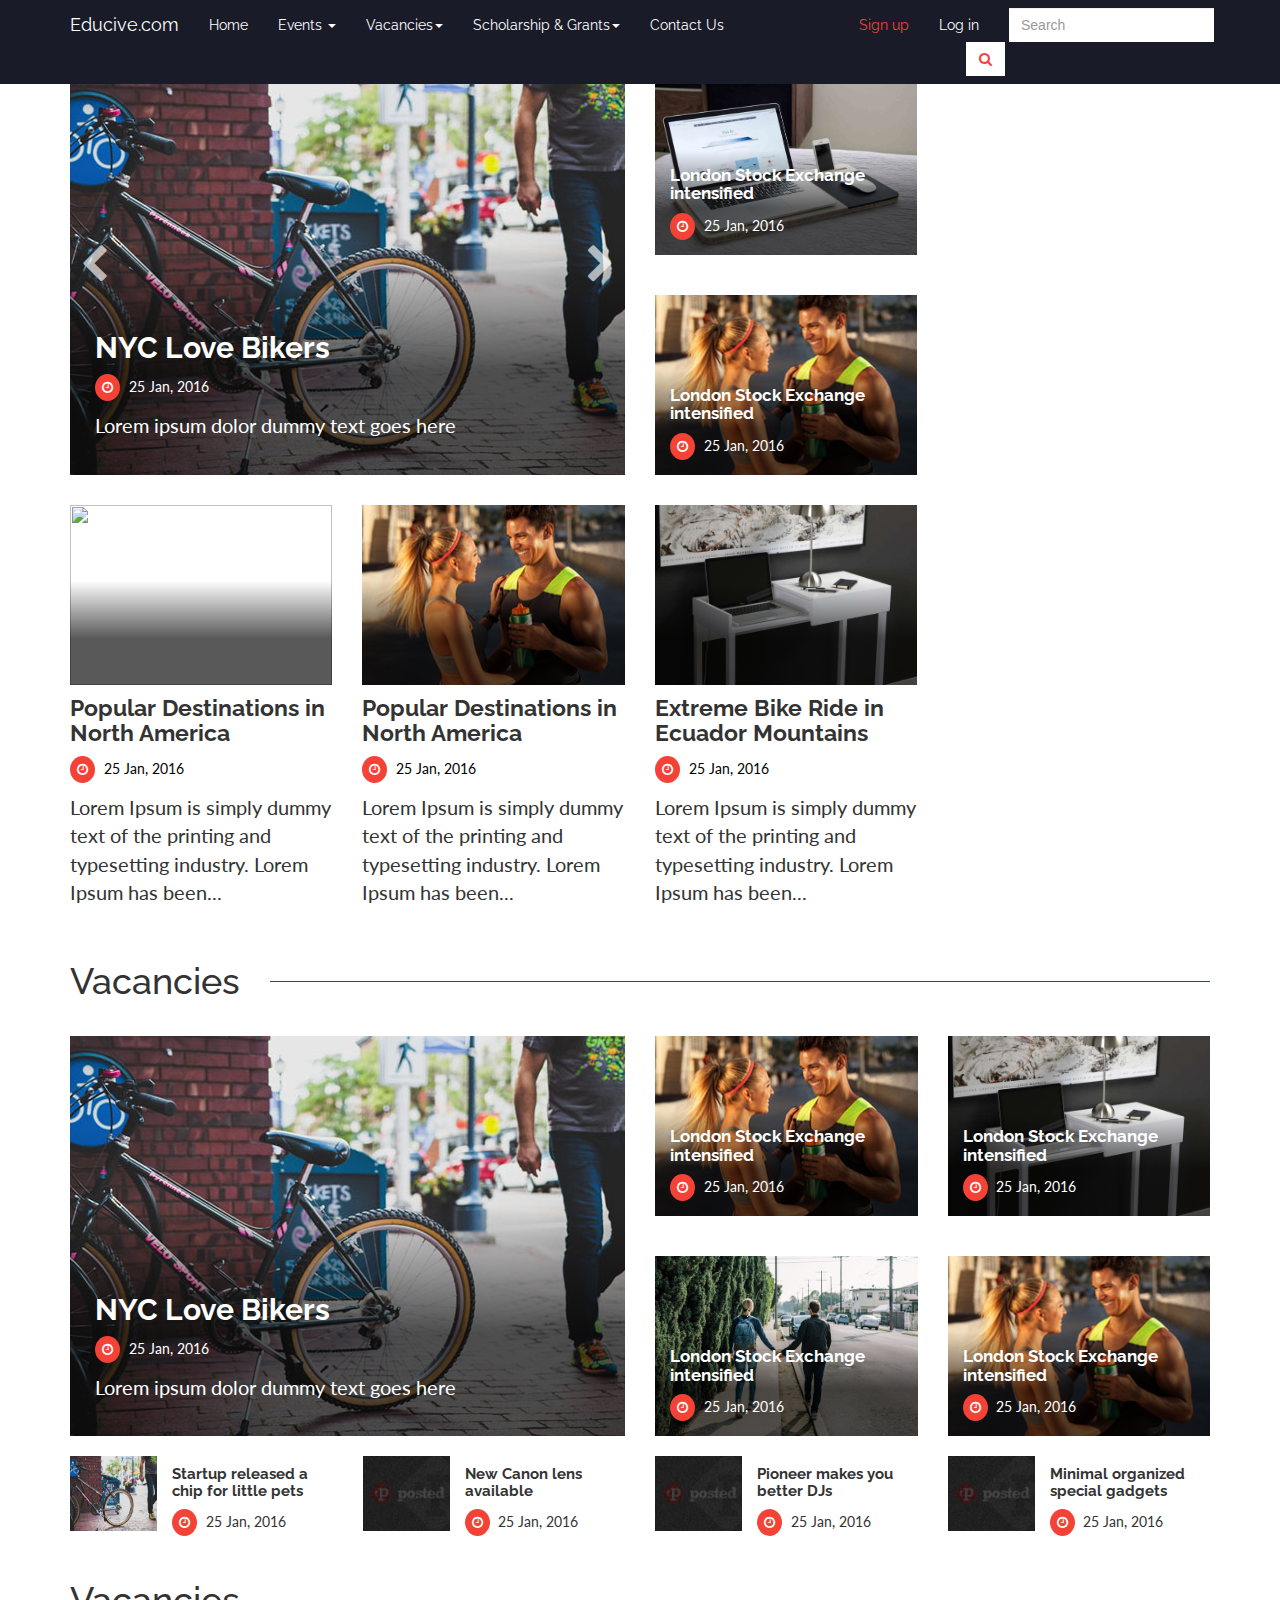
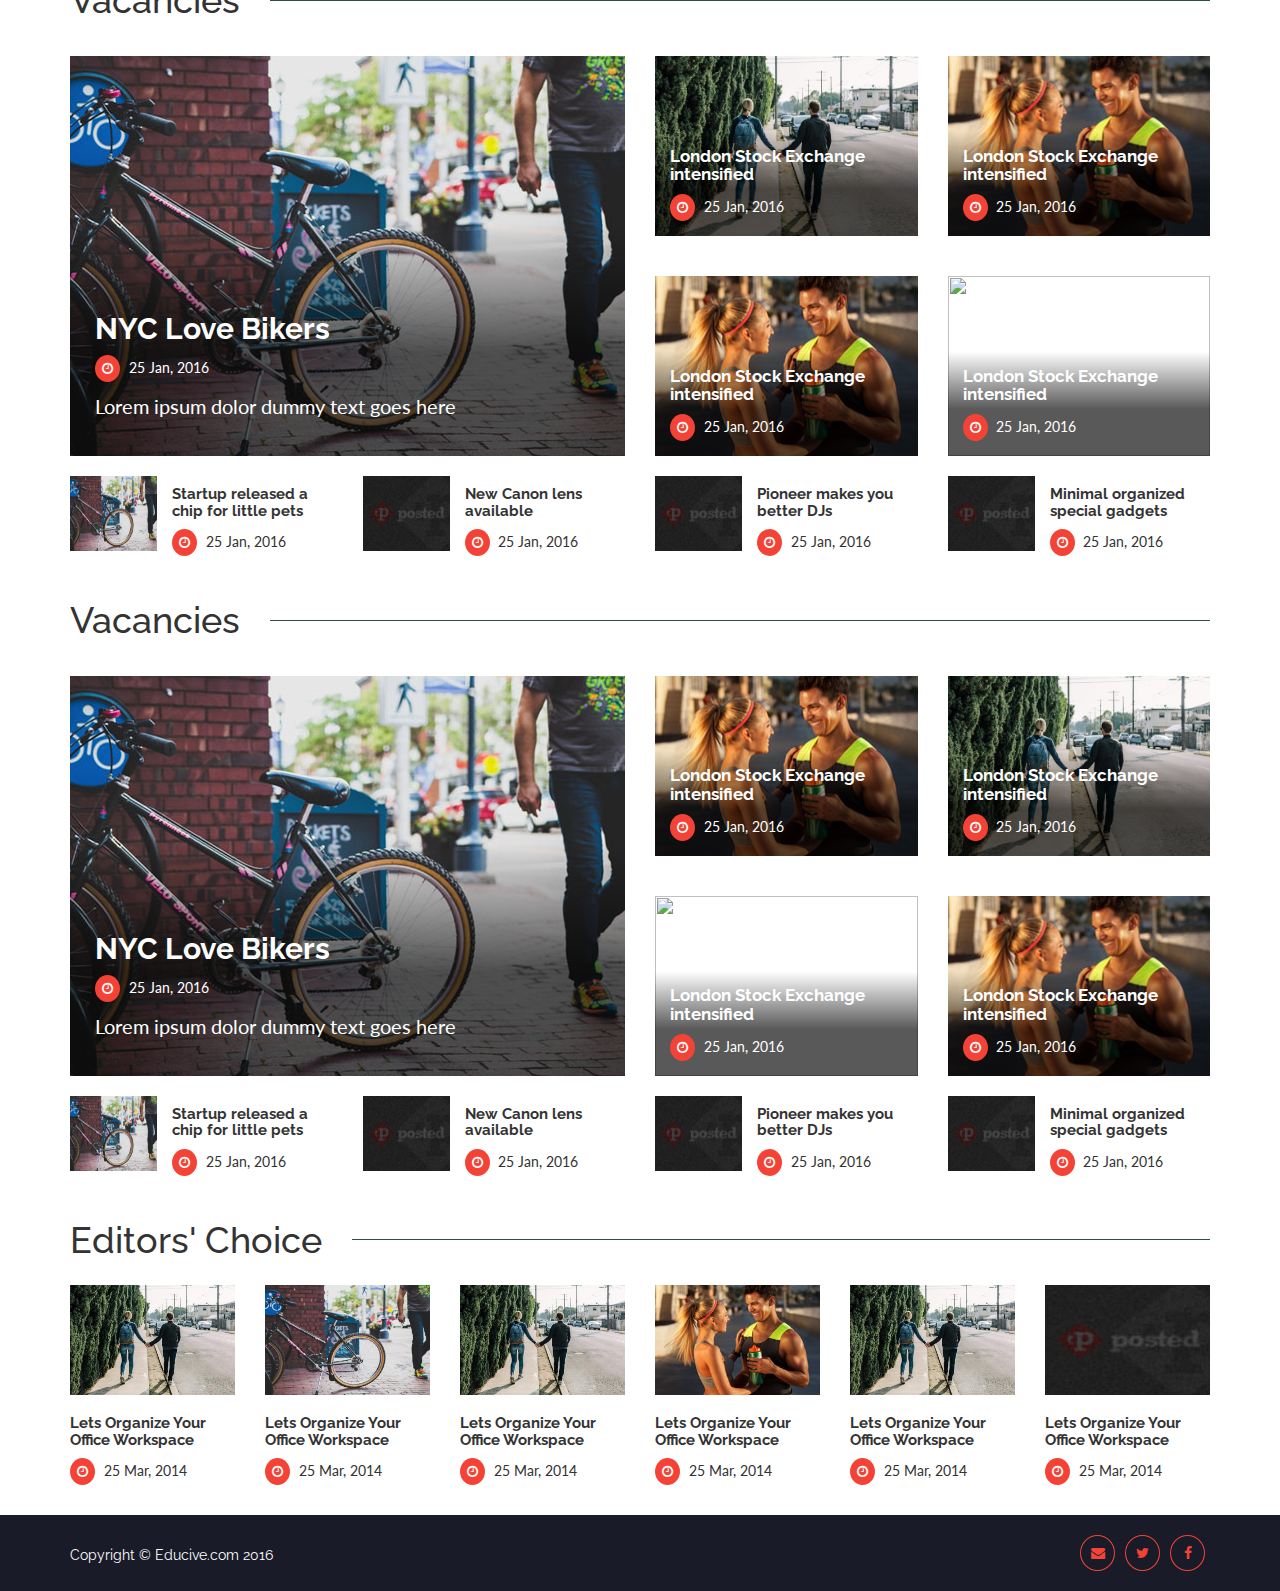
==== commit d7fb2b38: "Added photos" ====
--- a/index.html
+++ b/index.html
@@ -134,7 +134,7 @@
 					<div class="col-md-4 col-xs-12">
 						<div class="mediumItem item col-md-12 col-sm-6">
 							<div class="itemImg">
-								<img class="img-responsive" src="images/item2.jpg">
+								<img class="img-responsive" src="images/item5.jpg">
 							</div>
 							<div class="gradient"></div>
 							<div class="itemContent innerItemContent">
@@ -163,7 +163,7 @@
 					<div class="col-md-4 col-sm-4">
 						<div class="mediumItem item">
 							<div class="itemImg">
-								<img class="img-responsive" src="images/item2.jpg">
+								<img class="img-responsive" src="images/item6.jpg">
 							</div>
 							<div class="gradient"></div>
 							<div class="itemContent outerItemContent">
@@ -191,7 +191,7 @@
 					<div class="col-md-4 col-sm-4">
 						<div class="mediumItem item">
 							<div class="itemImg">
-								<img class="img-responsive" src="images/item2.jpg">
+								<img class="img-responsive" src="images/item8.jpeg">
 
 							</div>
 							<div class="gradient"></div>
@@ -248,7 +248,7 @@
 				
 				<div class="mediumItem item">
 					<div class="itemImg">
-						<img class="img-responsive" src="images/item2.jpg">
+						<img class="img-responsive" src="images/item4.jpg">
 					</div>
 					
 					<div class="gradient"></div>
@@ -262,7 +262,7 @@
 			<div class="col-md-3 col-sm-6">
 				<div class="mediumItem item">
 					<div class="itemImg">
-						<img class="img-responsive" src="images/item2.jpg">
+						<img class="img-responsive" src="images/item8.jpeg">
 					</div>
 					
 					<div class="gradient"></div>
@@ -356,7 +356,7 @@
 			<div class="col-md-3 col-sm-6">
 				<div class="mediumItem item">
 					<div class="itemImg">
-						<img class="img-responsive" src="images/item2.jpg">
+						<img class="img-responsive" src="images/item4.jpg">
 					</div>
 					<div class="gradient"></div>
 					<div class="itemContent innerItemContent">
@@ -399,7 +399,7 @@
 				
 				<div class="mediumItem item">
 					<div class="itemImg">
-						<img class="img-responsive" src="images/item2.jpg">
+						<img class="img-responsive" src="images/item6.jpg">
 					</div>
 					<div class="gradient"></div>
 					<div class="itemContent innerItemContent">
@@ -493,7 +493,7 @@
 				
 				<div class="mediumItem item">
 					<div class="itemImg">
-						<img class="img-responsive" src="images/item2.jpg">
+						<img class="img-responsive" src="images/item6.jpg">
 					</div>
 					
 					<div class="gradient"></div>
@@ -507,7 +507,7 @@
 			<div class="col-md-3 col-sm-6">
 				<div class="mediumItem item">
 					<div class="itemImg">
-						<img class="img-responsive" src="images/item2.jpg">
+						<img class="img-responsive" src="images/item4.jpg">
 					</div>
 					
 					<div class="gradient"></div>
--- a/assets/css/style.css
+++ b/assets/css/style.css
@@ -259,6 +259,91 @@
     font-size: 24px !important; } }
 @media (min-width: 992px) {
   font-size: 20px; }
+#pages {
+  font-size: 12px; }
+  #pages a {
+    font-size: 12px; }
+  #pages h4 {
+    color: #000;
+    font-size: 14px;
+    font-weight: 600;
+    line-height: 20px; }
+  #pages .media-object {
+    margin-left: -15px;
+    display: block; }
+  #pages .headline-row h1 {
+    background: #fff;
+    position: relative;
+    z-index: 1;
+    display: inline-block;
+    padding-right: 20px;
+    padding-left: 5px; }
+  #pages .caticon i {
+    color: #fff;
+    font-style: normal;
+    font-weight: 700;
+    font-size: 12px;
+    display: inline-block;
+    position: absolute;
+    z-index: 3;
+    width: 22px;
+    height: 22px;
+    text-align: center;
+    padding-top: 1px; }
+  #pages .mainPhoto {
+    margin: 15px; }
+  #pages .sbx i {
+    padding: 15px 0 15px 4px !important;
+    font-size: 14px; }
+  #pages * {
+    -webkit-box-sizing: border-box;
+    -moz-box-sizing: border-box;
+    box-sizing: border-box; }
+  #pages h1.caticon span {
+    display: inline-block;
+    border-radius: 6px;
+    margin-right: 15px;
+    width: 27px;
+    height: 27px;
+    text-align: center;
+    vertical-align: middle;
+    -webkit-transform: rotate(45deg);
+    -ms-transform: rotate(45deg);
+    transform: rotate(45deg);
+    background-color: #fa5b0d; }
+  #pages .test span {
+    display: inline-block;
+    border-radius: 6px;
+    margin-right: 3px;
+    width: 20px;
+    height: 20px;
+    text-align: center;
+    vertical-align: middle;
+    -webkit-transform: rotate(45deg);
+    -ms-transform: rotate(45deg);
+    transform: rotate(45deg);
+    background-color: #fa5b0d; }
+  #pages .test span i {
+    margin-left: -11px;
+    margin-top: 3px;
+    font-size: 12px; }
+  #pages a {
+    color: black; }
+  #pages ul.post-tags li, #pages .section-post-comment button.btn-primary {
+    display: inline-block;
+    background: #93b228;
+    margin-bottom: 5px;
+    border: 0px solid #f1f2f5;
+    color: #fff;
+    padding: 10px 30px; }
+  #pages ul.post-tags li:hover, #pages .section-post-comment button.btn-primary:hover {
+    border: 0px solid #1d2537;
+    color: #fff;
+    background: #1d2537;
+    text-decoration: none; }
+  #pages .post {
+    position: relative; }
+
 #header {
   padding-bottom: 60px; }
   #header .navbar {
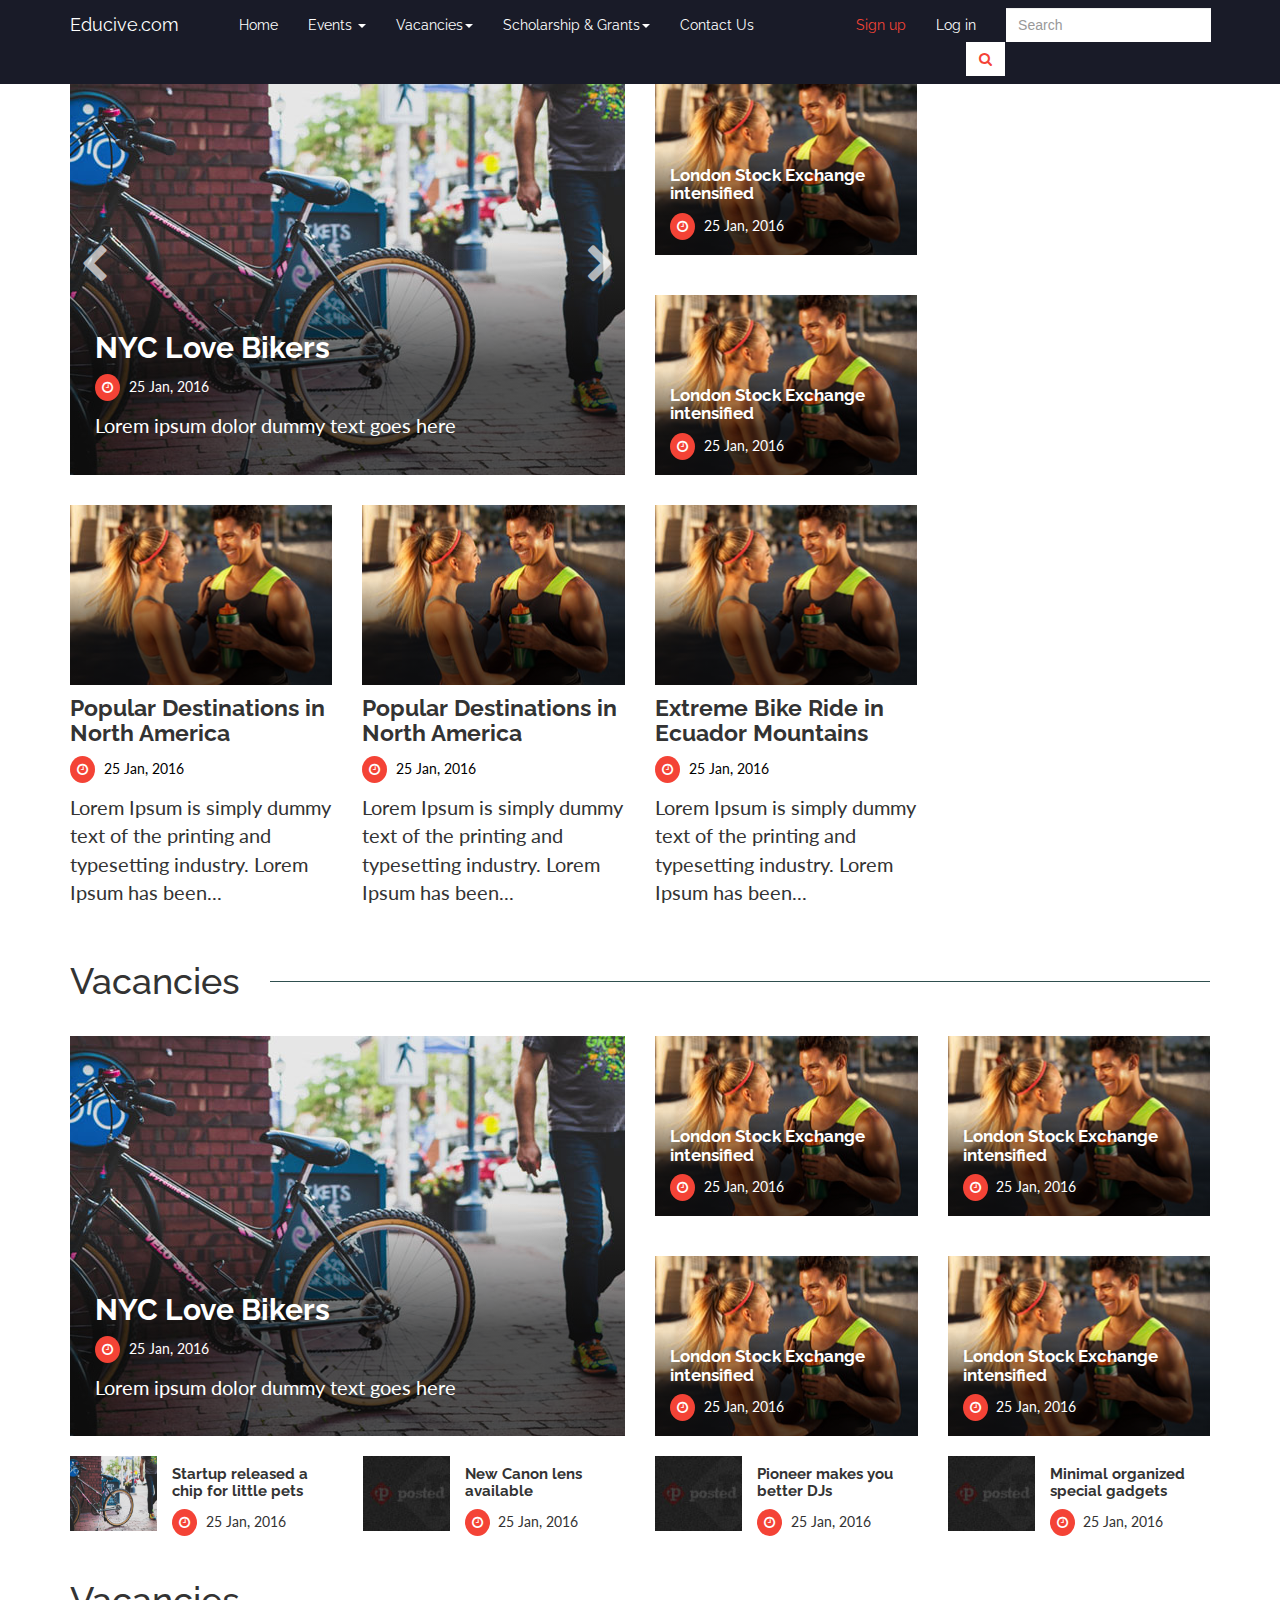
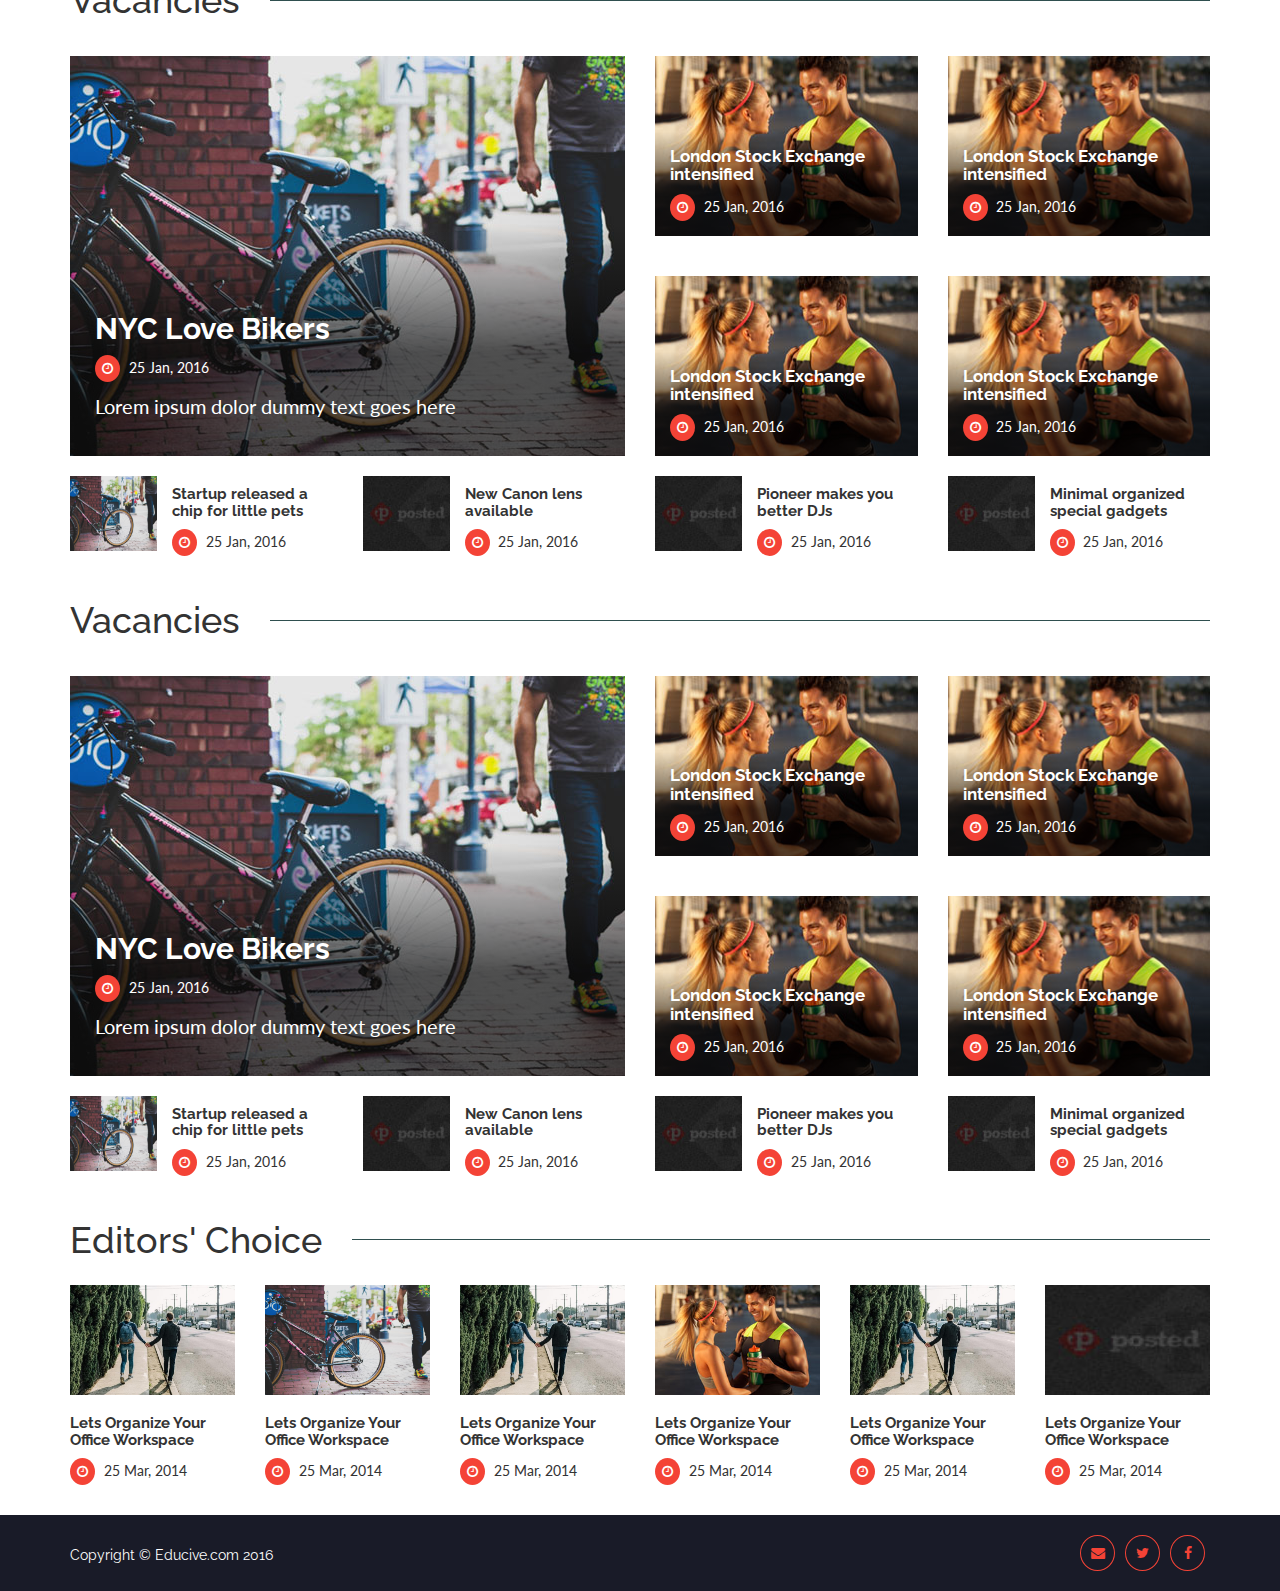
==== commit ade70a75: "Search bar" ====
--- a/index.html
+++ b/index.html
@@ -21,7 +21,7 @@
                     <i class="fa fa-bars" aria-hidden="true"></i>
                 </button>
                 <a class="navbar-brand" href="#">Educive.com</a>
-                 <form style="float:left" class="visible-xs-block col-xs-5">
+                 <form style="float:left" class="col-xs-5">
                     <div class="form-group collapsed-form">
                         <input type="text" class="form-control" placeholder="Search">
                         <button type="submit" class="btn btn-default"><i class="fa fa-search" aria-hidden="true"></i></button>
@@ -66,7 +66,7 @@
                 </li>
                 <li><a href="#">Contact Us<span class="sr-only"</span></a></li>
               </ul>
-              <form class="navbar-form navbar-right hidden-xs">
+              <form class="navbar-form navbar-right full-width-form">
                 <div class="form-group">
                     <input type="text" class="form-control" placeholder="Search">
                     <button type="submit" class="btn btn-default"><i class="fa fa-search" aria-hidden="true"></i></button>
@@ -134,7 +134,7 @@
 					<div class="col-md-4 col-xs-12">
 						<div class="mediumItem item col-md-12 col-sm-6">
 							<div class="itemImg">
-								<img class="img-responsive" src="images/item5.jpg">
+								<img class="img-responsive" src="images/item2.jpg">
 							</div>
 							<div class="gradient"></div>
 							<div class="itemContent innerItemContent">
@@ -163,7 +163,7 @@
 					<div class="col-md-4 col-sm-4">
 						<div class="mediumItem item">
 							<div class="itemImg">
-								<img class="img-responsive" src="images/item6.jpg">
+								<img class="img-responsive" src="images/item2.jpg">
 							</div>
 							<div class="gradient"></div>
 							<div class="itemContent outerItemContent">
@@ -191,7 +191,7 @@
 					<div class="col-md-4 col-sm-4">
 						<div class="mediumItem item">
 							<div class="itemImg">
-								<img class="img-responsive" src="images/item8.jpeg">
+								<img class="img-responsive" src="images/item2.jpg">
 
 							</div>
 							<div class="gradient"></div>
@@ -248,7 +248,7 @@
 				
 				<div class="mediumItem item">
 					<div class="itemImg">
-						<img class="img-responsive" src="images/item4.jpg">
+						<img class="img-responsive" src="images/item2.jpg">
 					</div>
 					
 					<div class="gradient"></div>
@@ -262,7 +262,7 @@
 			<div class="col-md-3 col-sm-6">
 				<div class="mediumItem item">
 					<div class="itemImg">
-						<img class="img-responsive" src="images/item8.jpeg">
+						<img class="img-responsive" src="images/item2.jpg">
 					</div>
 					
 					<div class="gradient"></div>
@@ -356,7 +356,7 @@
 			<div class="col-md-3 col-sm-6">
 				<div class="mediumItem item">
 					<div class="itemImg">
-						<img class="img-responsive" src="images/item4.jpg">
+						<img class="img-responsive" src="images/item2.jpg">
 					</div>
 					<div class="gradient"></div>
 					<div class="itemContent innerItemContent">
@@ -399,7 +399,7 @@
 				
 				<div class="mediumItem item">
 					<div class="itemImg">
-						<img class="img-responsive" src="images/item6.jpg">
+						<img class="img-responsive" src="images/item2.jpg">
 					</div>
 					<div class="gradient"></div>
 					<div class="itemContent innerItemContent">
@@ -493,7 +493,7 @@
 				
 				<div class="mediumItem item">
 					<div class="itemImg">
-						<img class="img-responsive" src="images/item6.jpg">
+						<img class="img-responsive" src="images/item2.jpg">
 					</div>
 					
 					<div class="gradient"></div>
@@ -507,7 +507,7 @@
 			<div class="col-md-3 col-sm-6">
 				<div class="mediumItem item">
 					<div class="itemImg">
-						<img class="img-responsive" src="images/item4.jpg">
+						<img class="img-responsive" src="images/item2.jpg">
 					</div>
 					
 					<div class="gradient"></div>
--- a/assets/css/style.css
+++ b/assets/css/style.css
@@ -384,17 +384,19 @@
     #header .navbar .form-group button {
       border-radius: 0;
       border-color: transparent;
-      margin-left: -43px; }
+      margin-left: -40px; }
       #header .navbar .form-group button i {
         color: #F44336; }
     #header .navbar .collapsed-form {
-      margin-top: 12px; }
+      margin-top: 12px;
+      display: none; }
       #header .navbar .collapsed-form .form-control {
         width: 70%;
         padding: 3px 3px;
         height: auto;
         border: none; }
       #header .navbar .collapsed-form button {
+        margin-left: -20px;
         margin-top: -2px;
         padding: 3px;
         border: none; }
@@ -462,7 +464,13 @@
     padding-bottom: 10px; }
 
   .collapse.in {
-    display: block !important; } }
+    display: block !important; }
+
+  .collapsed-form {
+    display: block !important; }
+
+  .full-width-form {
+    display: none !important; } }
 #author h1 {
   font-size: 48px;
   font-weight: 600;
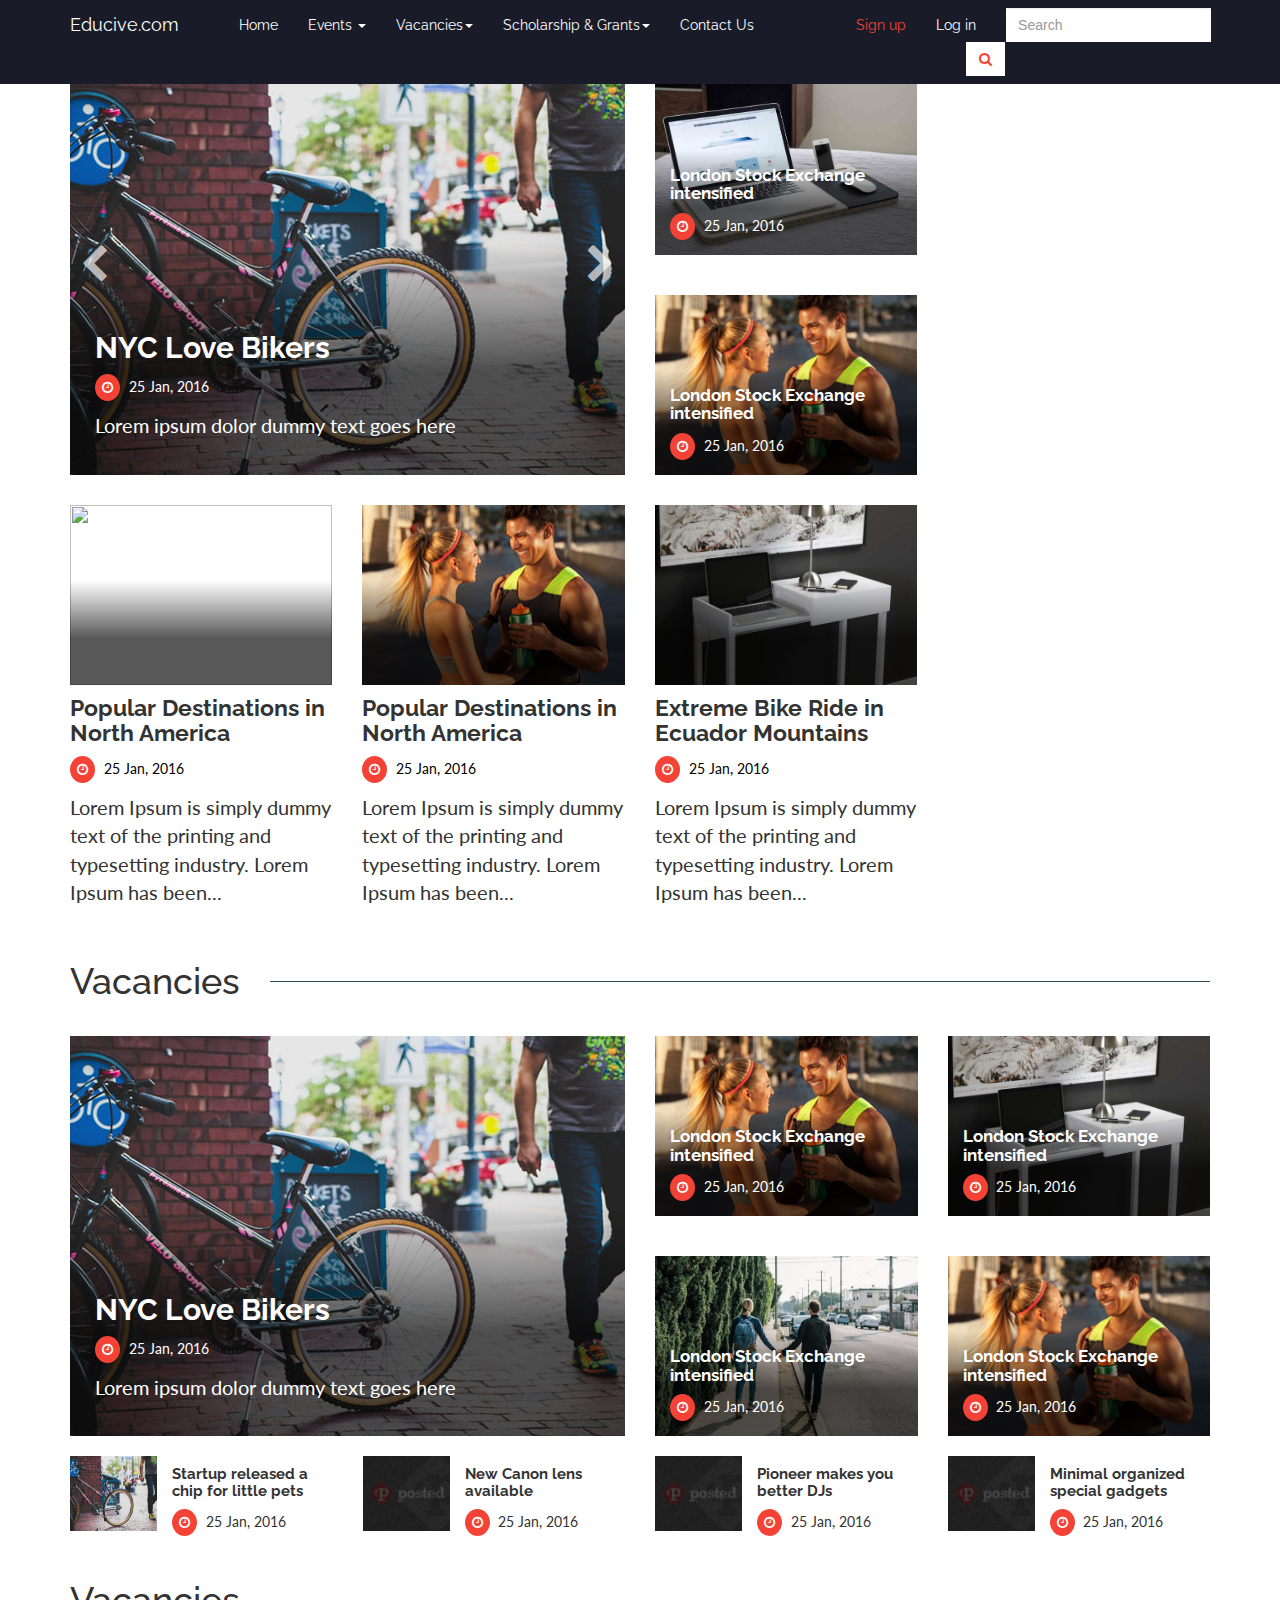
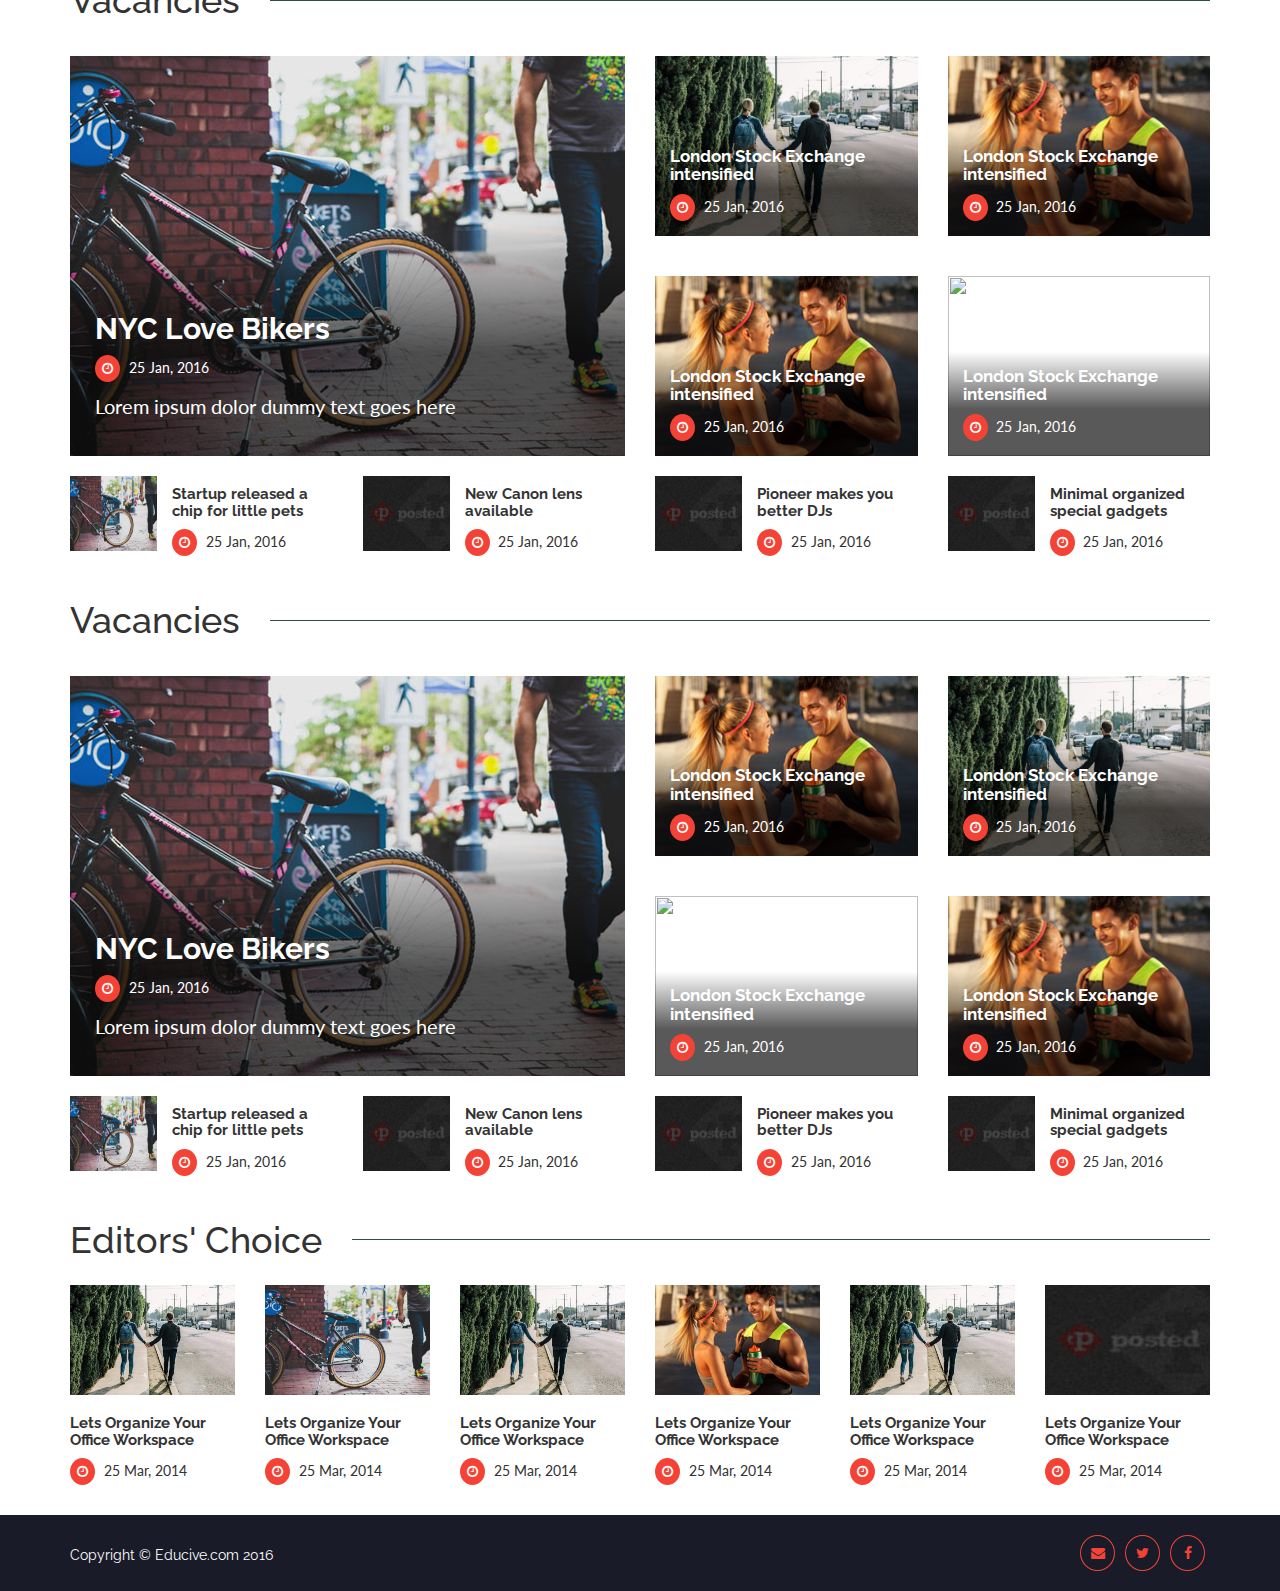
==== commit 266a7386: "Merge pull request #3 from nigarjafar/master" ====
--- a/index.html
+++ b/index.html
@@ -134,7 +134,7 @@
 					<div class="col-md-4 col-xs-12">
 						<div class="mediumItem item col-md-12 col-sm-6">
 							<div class="itemImg">
-								<img class="img-responsive" src="images/item2.jpg">
+								<img class="img-responsive" src="images/item5.jpg">
 							</div>
 							<div class="gradient"></div>
 							<div class="itemContent innerItemContent">
@@ -163,7 +163,7 @@
 					<div class="col-md-4 col-sm-4">
 						<div class="mediumItem item">
 							<div class="itemImg">
-								<img class="img-responsive" src="images/item2.jpg">
+								<img class="img-responsive" src="images/item6.jpg">
 							</div>
 							<div class="gradient"></div>
 							<div class="itemContent outerItemContent">
@@ -191,7 +191,7 @@
 					<div class="col-md-4 col-sm-4">
 						<div class="mediumItem item">
 							<div class="itemImg">
-								<img class="img-responsive" src="images/item2.jpg">
+								<img class="img-responsive" src="images/item8.jpeg">
 
 							</div>
 							<div class="gradient"></div>
@@ -248,7 +248,7 @@
 				
 				<div class="mediumItem item">
 					<div class="itemImg">
-						<img class="img-responsive" src="images/item2.jpg">
+						<img class="img-responsive" src="images/item4.jpg">
 					</div>
 					
 					<div class="gradient"></div>
@@ -262,7 +262,7 @@
 			<div class="col-md-3 col-sm-6">
 				<div class="mediumItem item">
 					<div class="itemImg">
-						<img class="img-responsive" src="images/item2.jpg">
+						<img class="img-responsive" src="images/item8.jpeg">
 					</div>
 					
 					<div class="gradient"></div>
@@ -356,7 +356,7 @@
 			<div class="col-md-3 col-sm-6">
 				<div class="mediumItem item">
 					<div class="itemImg">
-						<img class="img-responsive" src="images/item2.jpg">
+						<img class="img-responsive" src="images/item4.jpg">
 					</div>
 					<div class="gradient"></div>
 					<div class="itemContent innerItemContent">
@@ -399,7 +399,7 @@
 				
 				<div class="mediumItem item">
 					<div class="itemImg">
-						<img class="img-responsive" src="images/item2.jpg">
+						<img class="img-responsive" src="images/item6.jpg">
 					</div>
 					<div class="gradient"></div>
 					<div class="itemContent innerItemContent">
@@ -493,7 +493,7 @@
 				
 				<div class="mediumItem item">
 					<div class="itemImg">
-						<img class="img-responsive" src="images/item2.jpg">
+						<img class="img-responsive" src="images/item6.jpg">
 					</div>
 					
 					<div class="gradient"></div>
@@ -507,7 +507,7 @@
 			<div class="col-md-3 col-sm-6">
 				<div class="mediumItem item">
 					<div class="itemImg">
-						<img class="img-responsive" src="images/item2.jpg">
+						<img class="img-responsive" src="images/item4.jpg">
 					</div>
 					
 					<div class="gradient"></div>
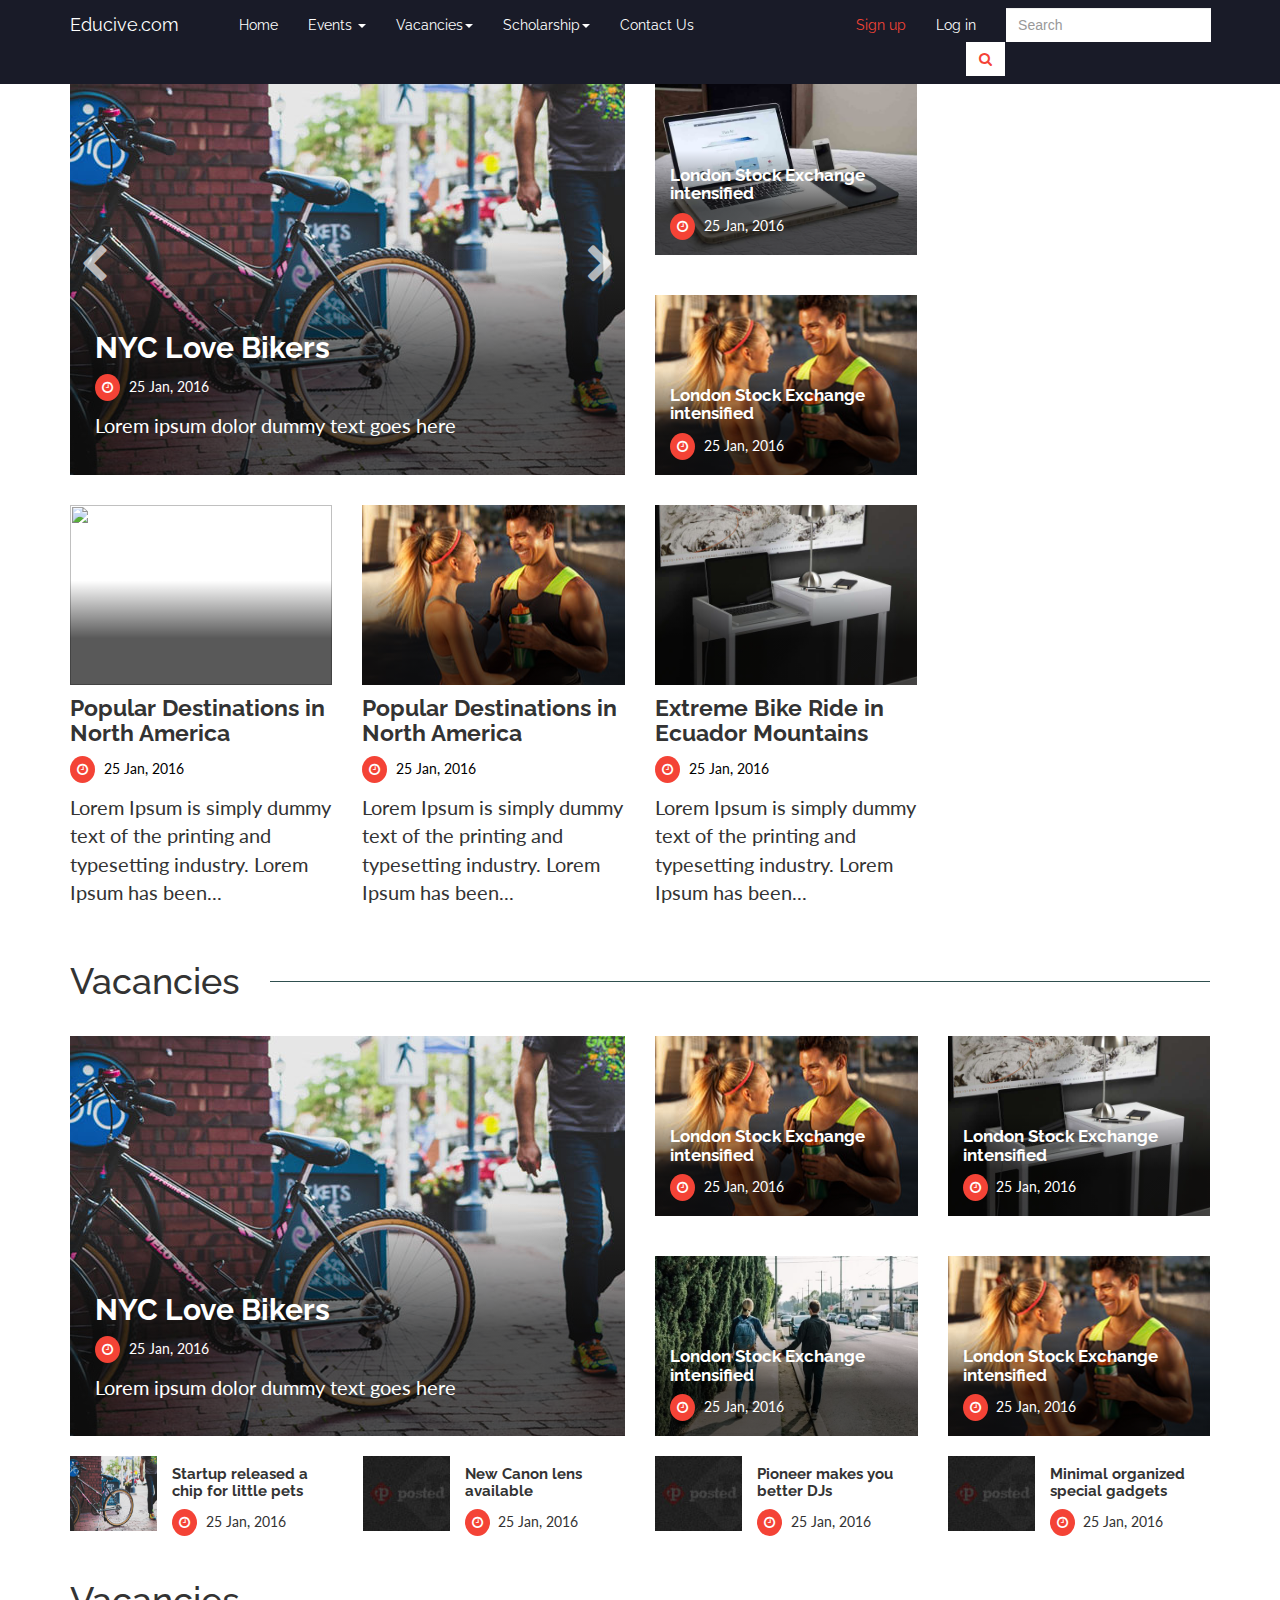
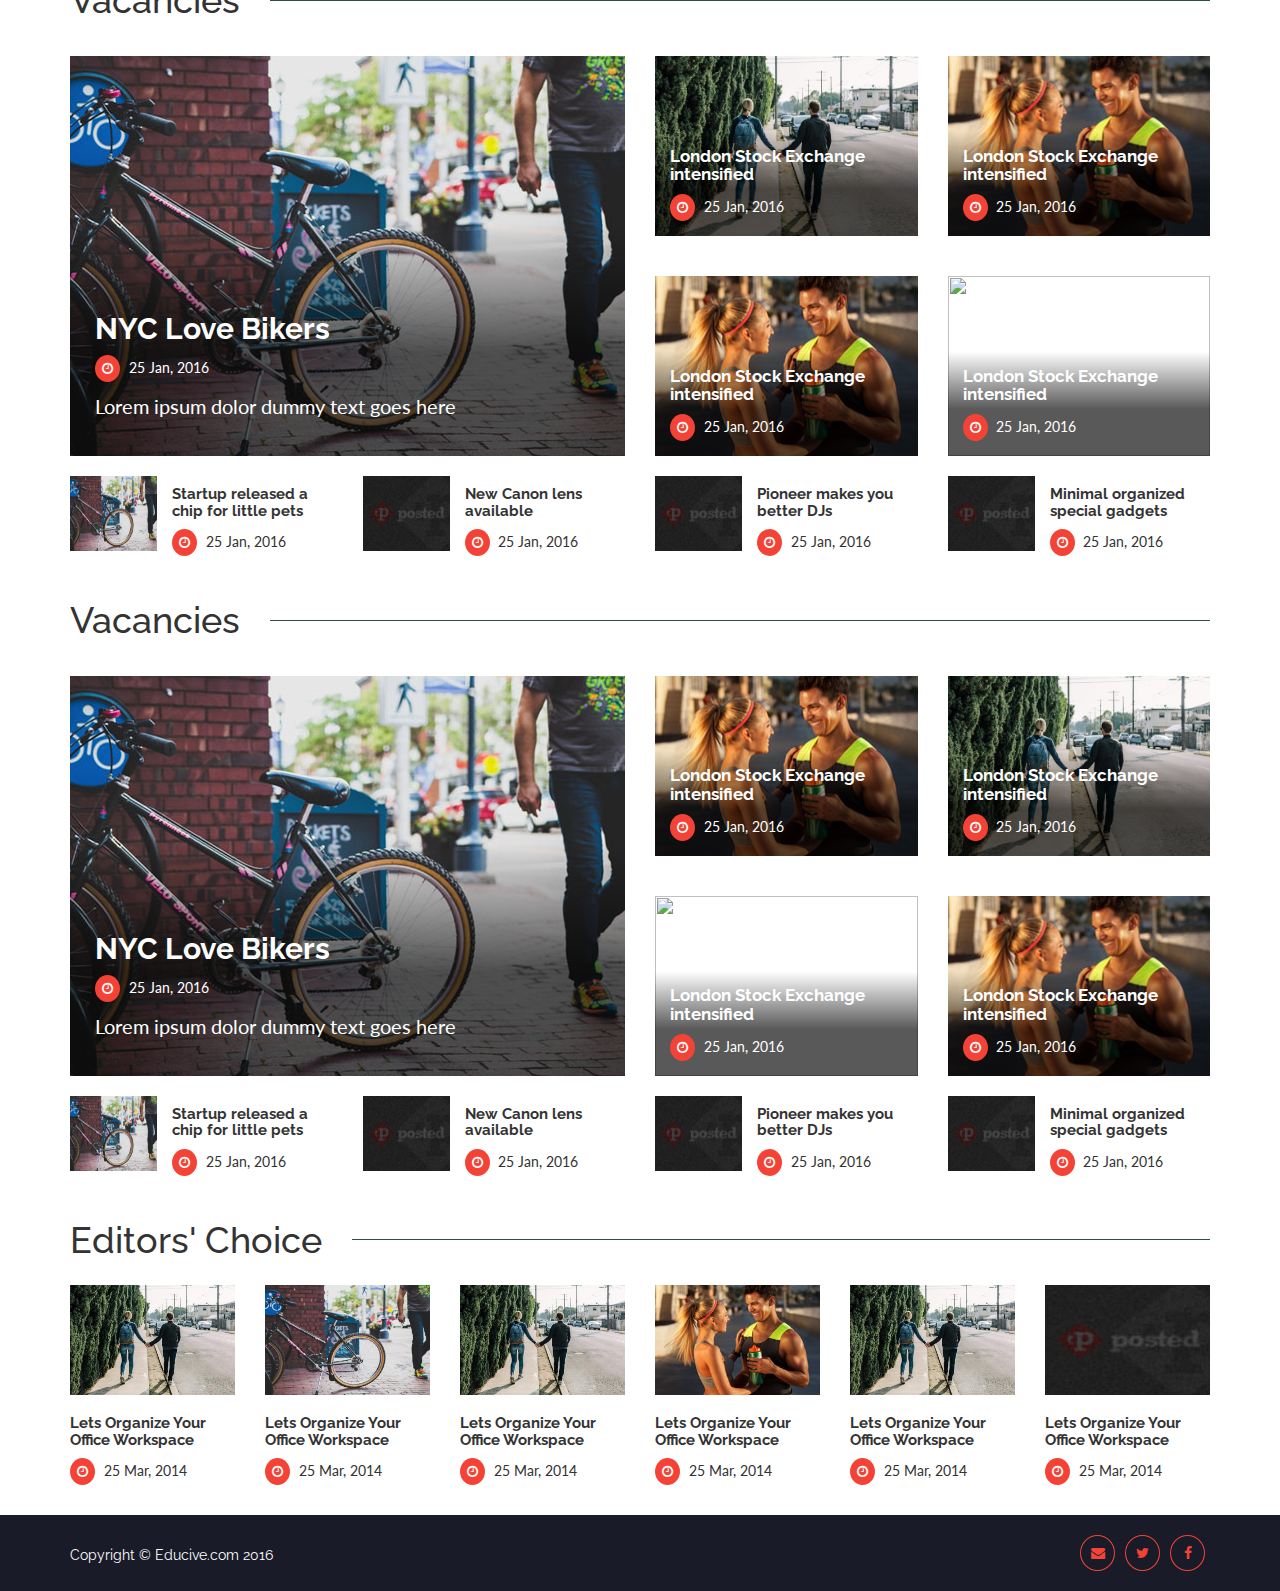
==== commit ccfb0854: "Solving navbar hover problem" ====
--- a/index.html
+++ b/index.html
@@ -34,7 +34,7 @@
               <ul class="nav navbar-nav">
                 <li class="active"><a href="#">Home<span class="sr-only">(current)</span></a></li>
                 <li class="dropdown">
-                  <a id="drop11" href="#" class="dropdown-toggle" data-toggle="dropdownn" role="button" aria-haspopup="true" aria-expanded="false">Events <span class="caret"></span></a>
+                  <a href="#" class="dropdown-toggle"  role="button" aria-haspopup="true" aria-expanded="false">Events <span class="caret"></span></a>
                   <ul class="dropdown-menu" id="drop1">
                     <li><a href="#">Trainings</a></li>
                     <li><a href="#">Camps</a></li>
@@ -47,7 +47,7 @@
                   </ul>
                 </li>
                 <li class="dropdown">
-                  <a href="#" class="dropdown-toggle" data-toggle="dropdown" role="button" aria-haspopup="true" aria-expanded="false">Vacancies<span class="caret"></span></a>
+                  <a href="#" class="dropdown-toggle"  role="button" aria-haspopup="true" aria-expanded="false">Vacancies<span class="caret"></span></a>
                   <ul class="dropdown-menu">
                     <li><a href="#">Jobs</a></li>
                     <li><a href="#">Interships</a></li>
@@ -55,7 +55,7 @@
                   </ul>
                 </li>
                 <li class="dropdown">
-                  <a href="#" class="dropdown-toggle" data-toggle="dropdown" role="button" aria-haspopup="true" aria-expanded="false">Scholarship &amp; Grants<span class="caret"></span></a>
+                  <a href="#" class="dropdown-toggle" role="button" aria-haspopup="true" aria-expanded="false">Scholarship<span class="caret"></span></a>
                   <ul class="dropdown-menu">
                     <li><a href="#">Bachelor</a></li>
                     <li><a href="#">Grants</a></li>
--- a/assets/css/style.css
+++ b/assets/css/style.css
@@ -431,6 +431,9 @@
 @media (max-width: 768px) {
   #footer div {
     text-align: center; } }
+@media (min-width: 1200px) {
+  .dropdown:hover .dropdown-menu {
+    display: block !important; } }
 @media (max-width: 1200px) {
   .navbar-header {
     float: none; }
